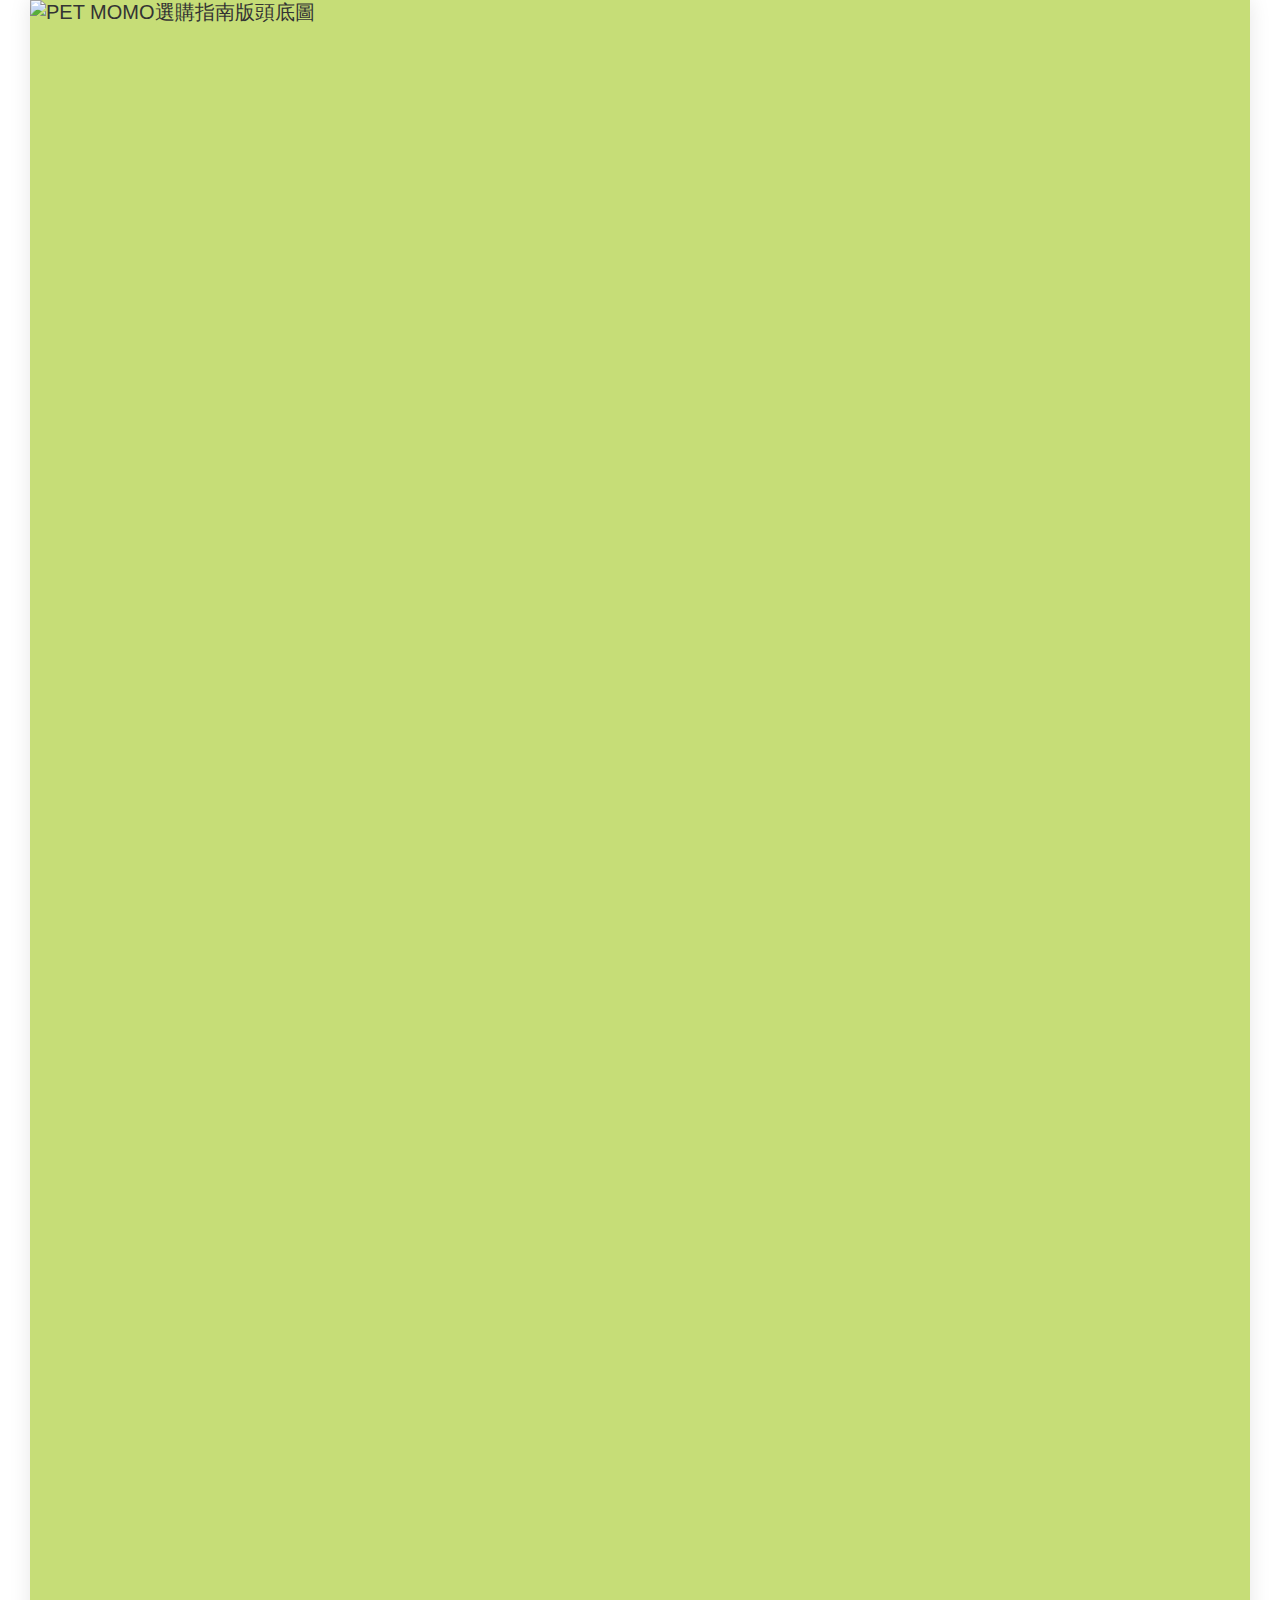
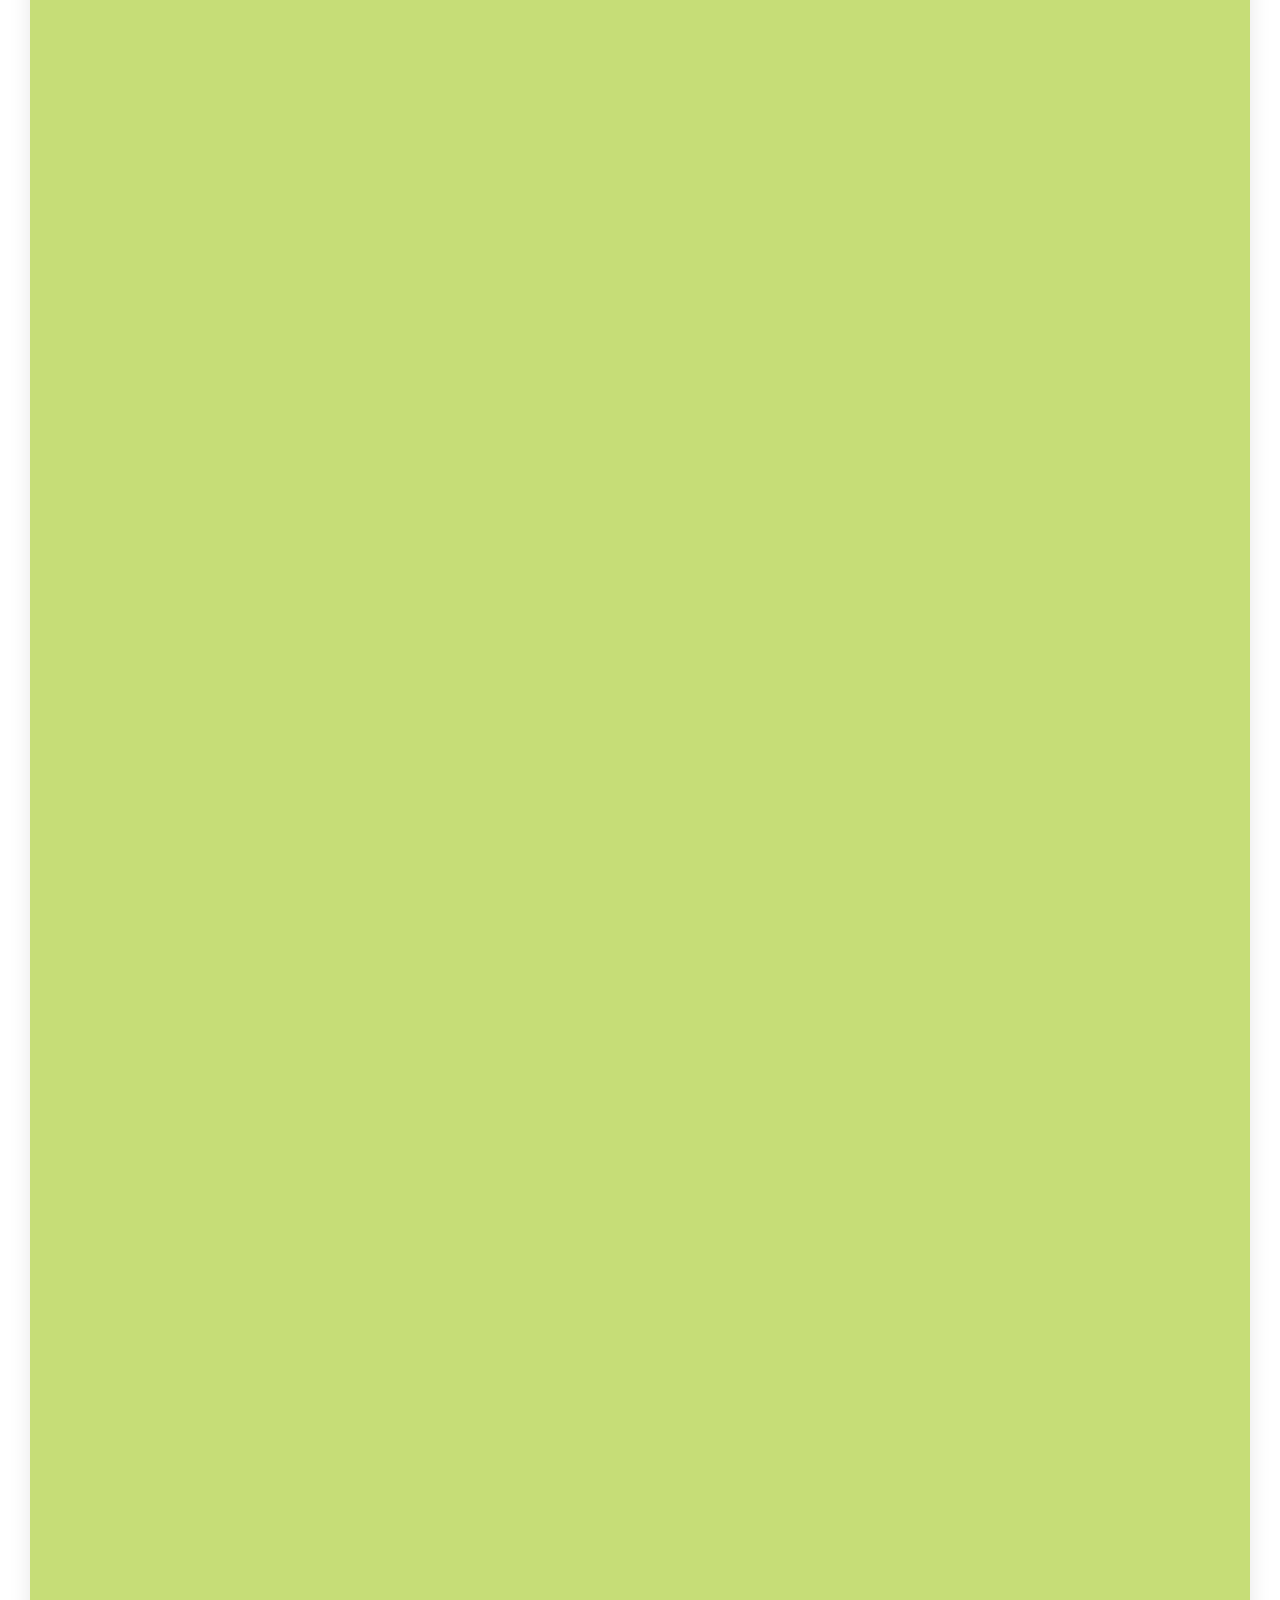
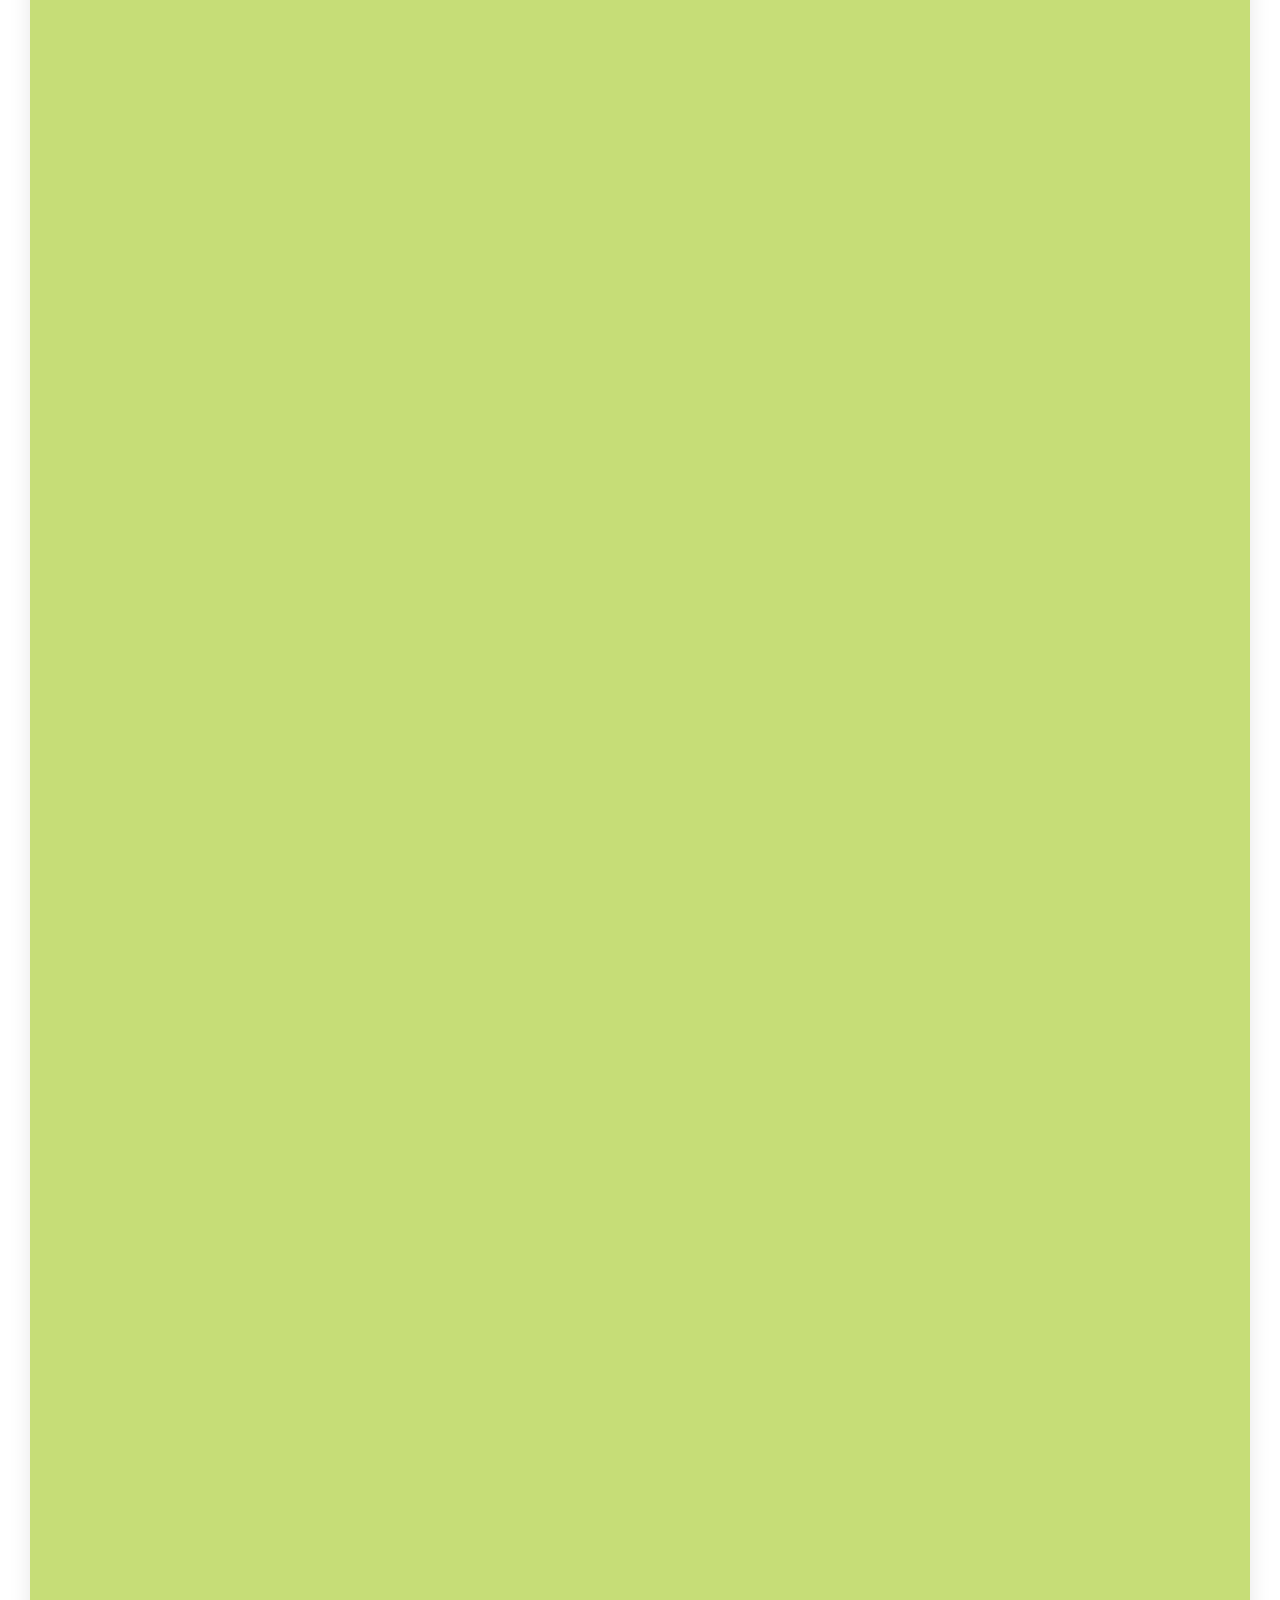
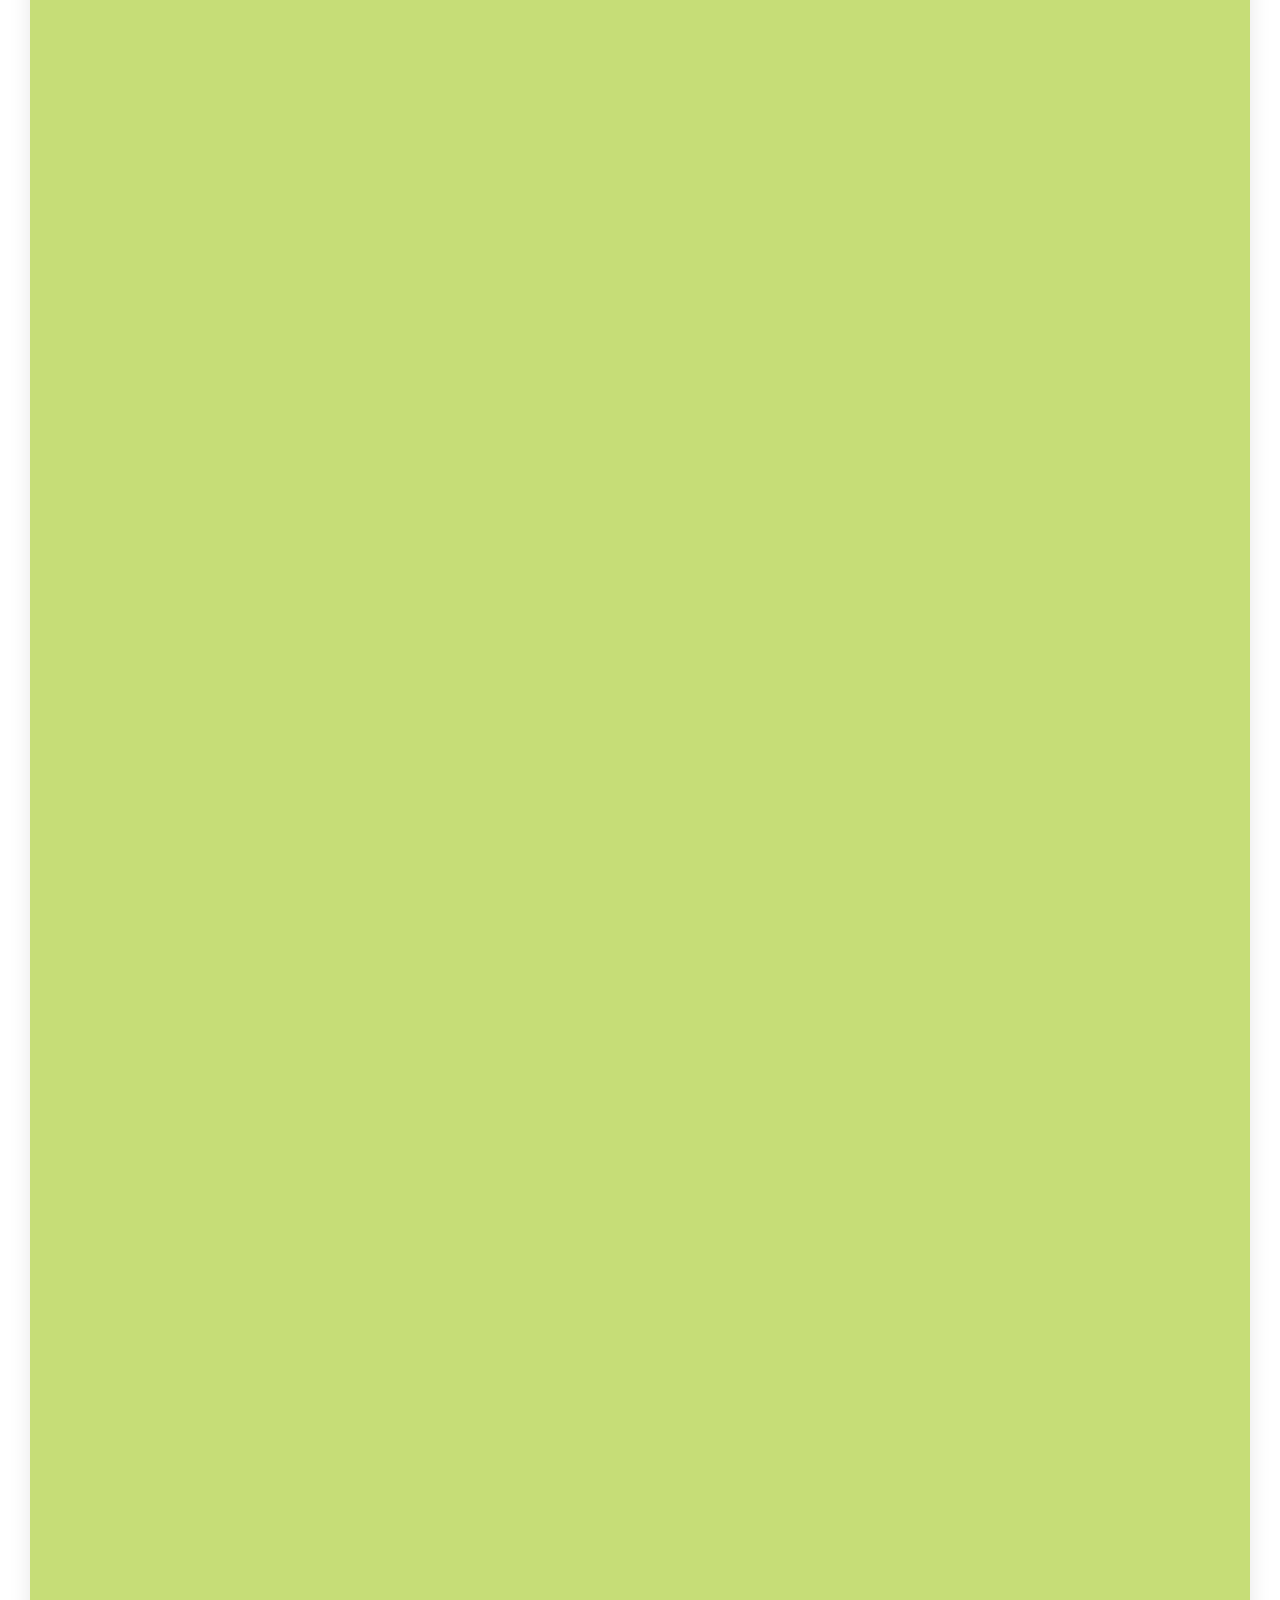
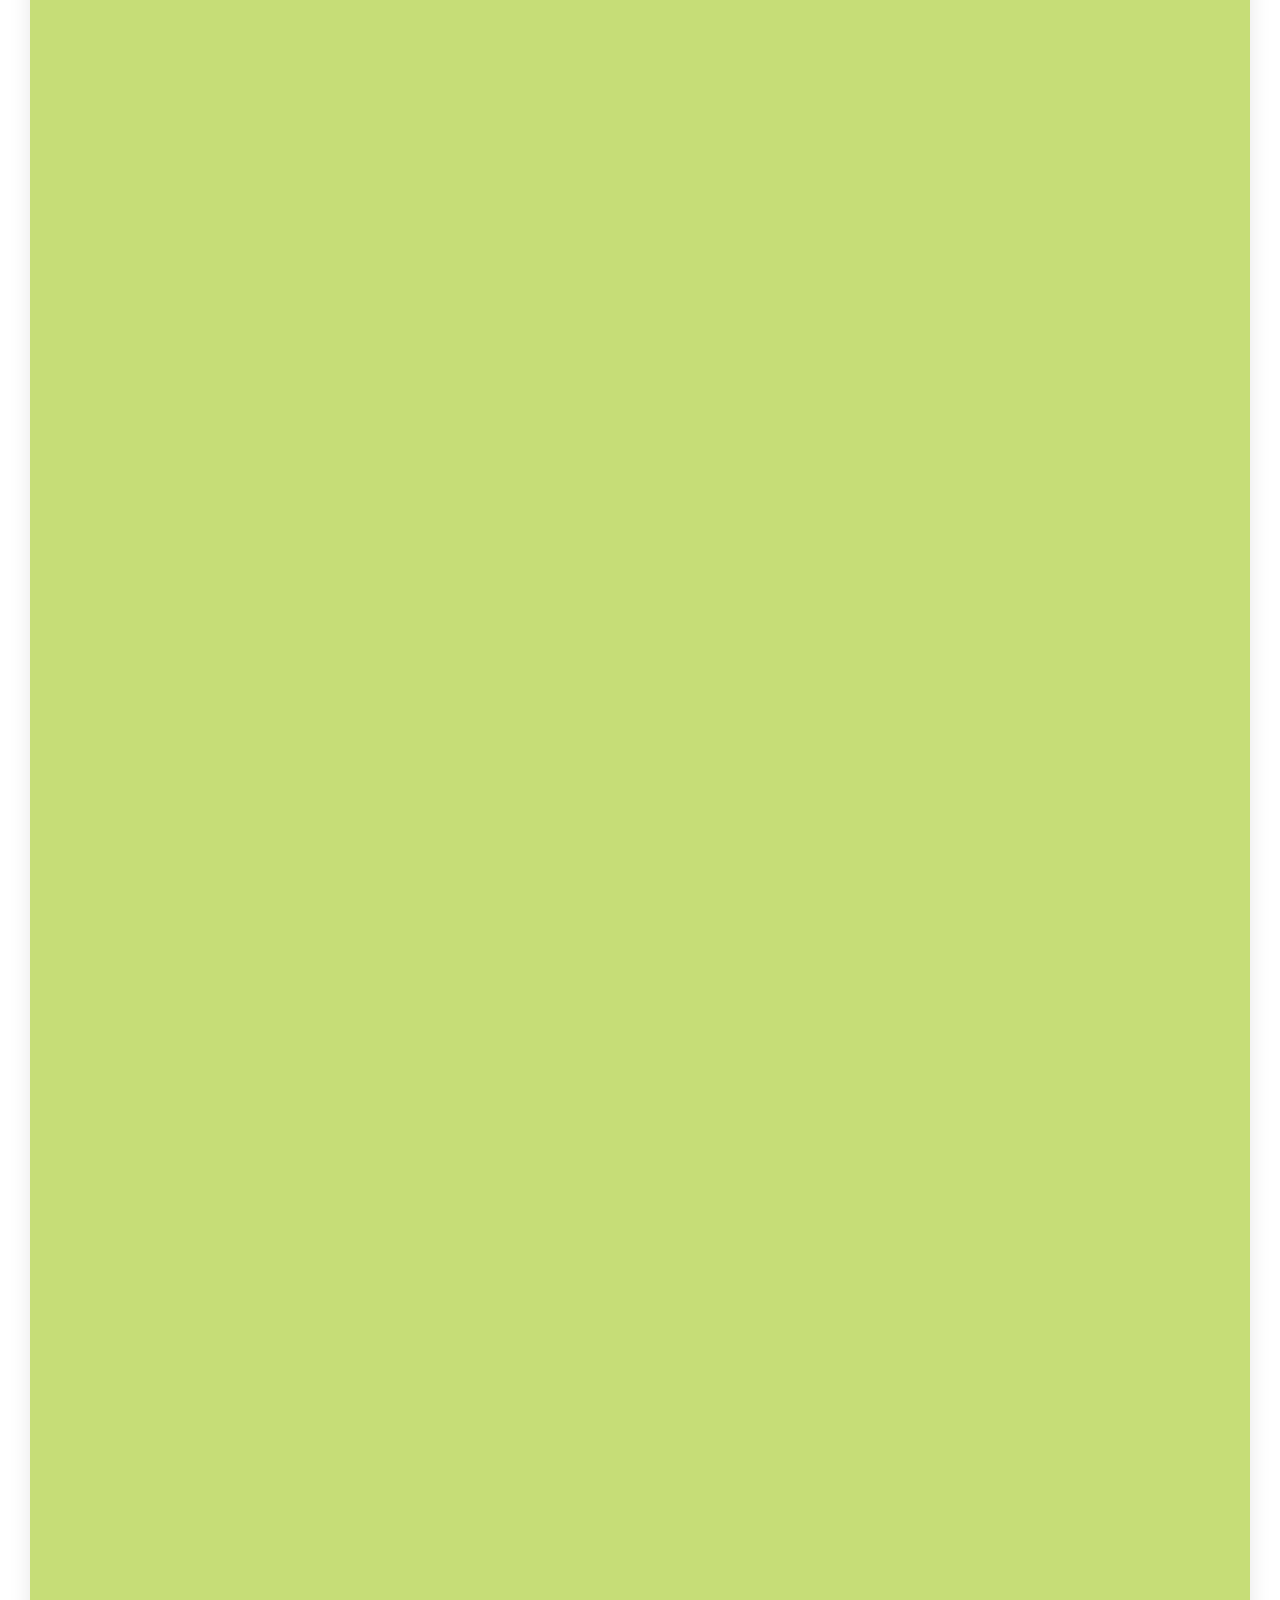
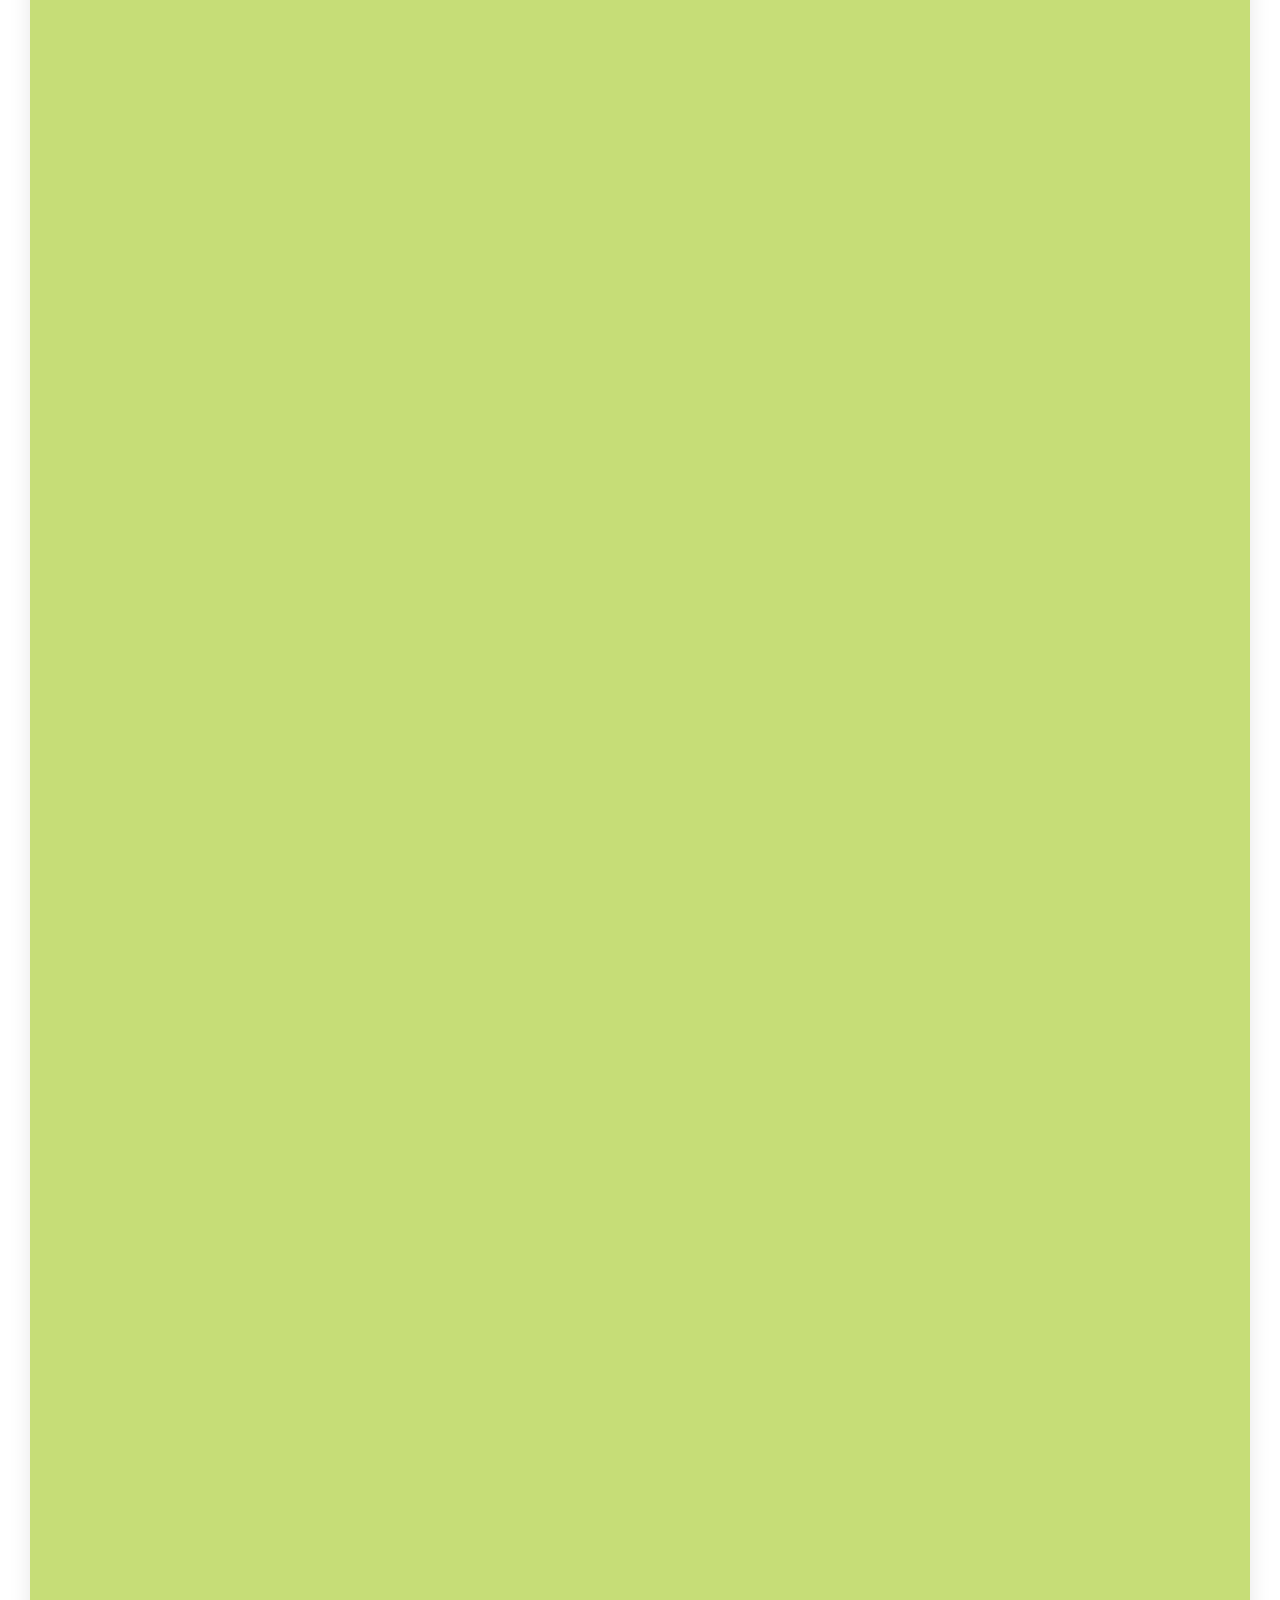
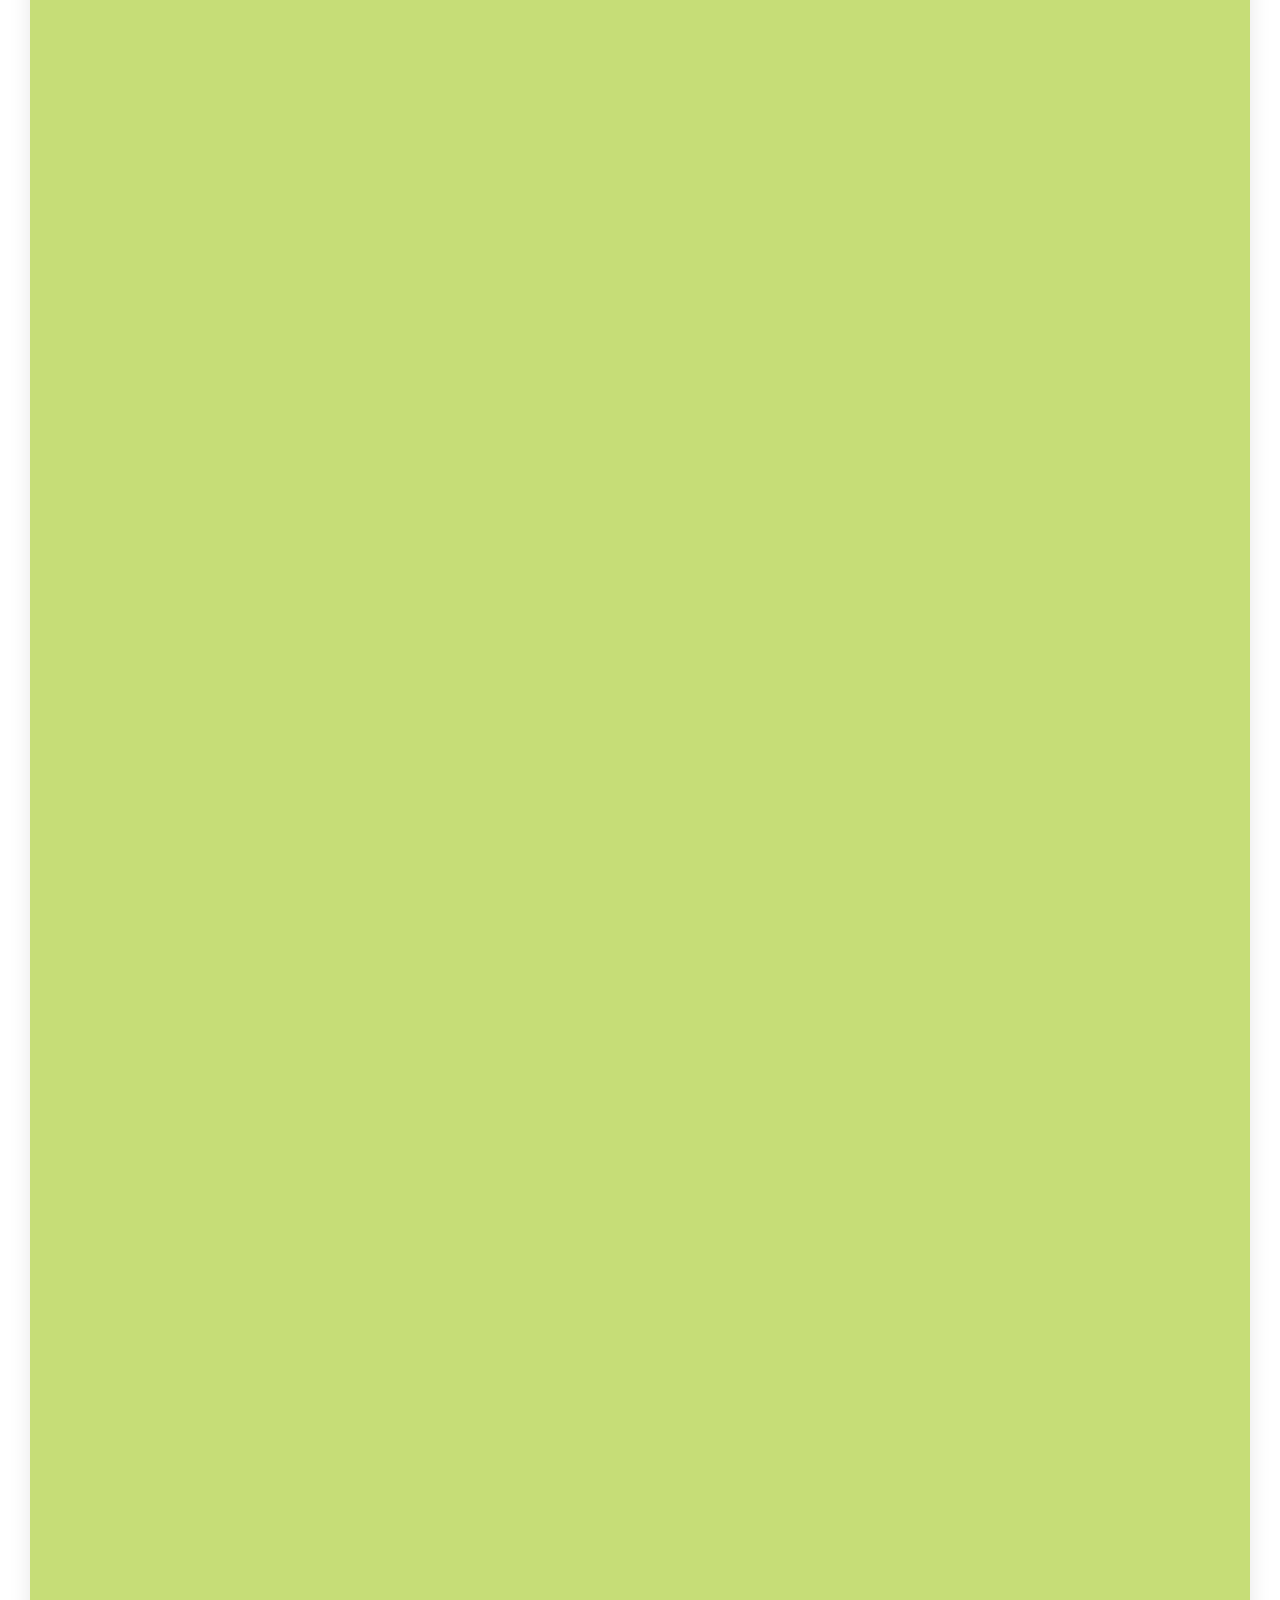
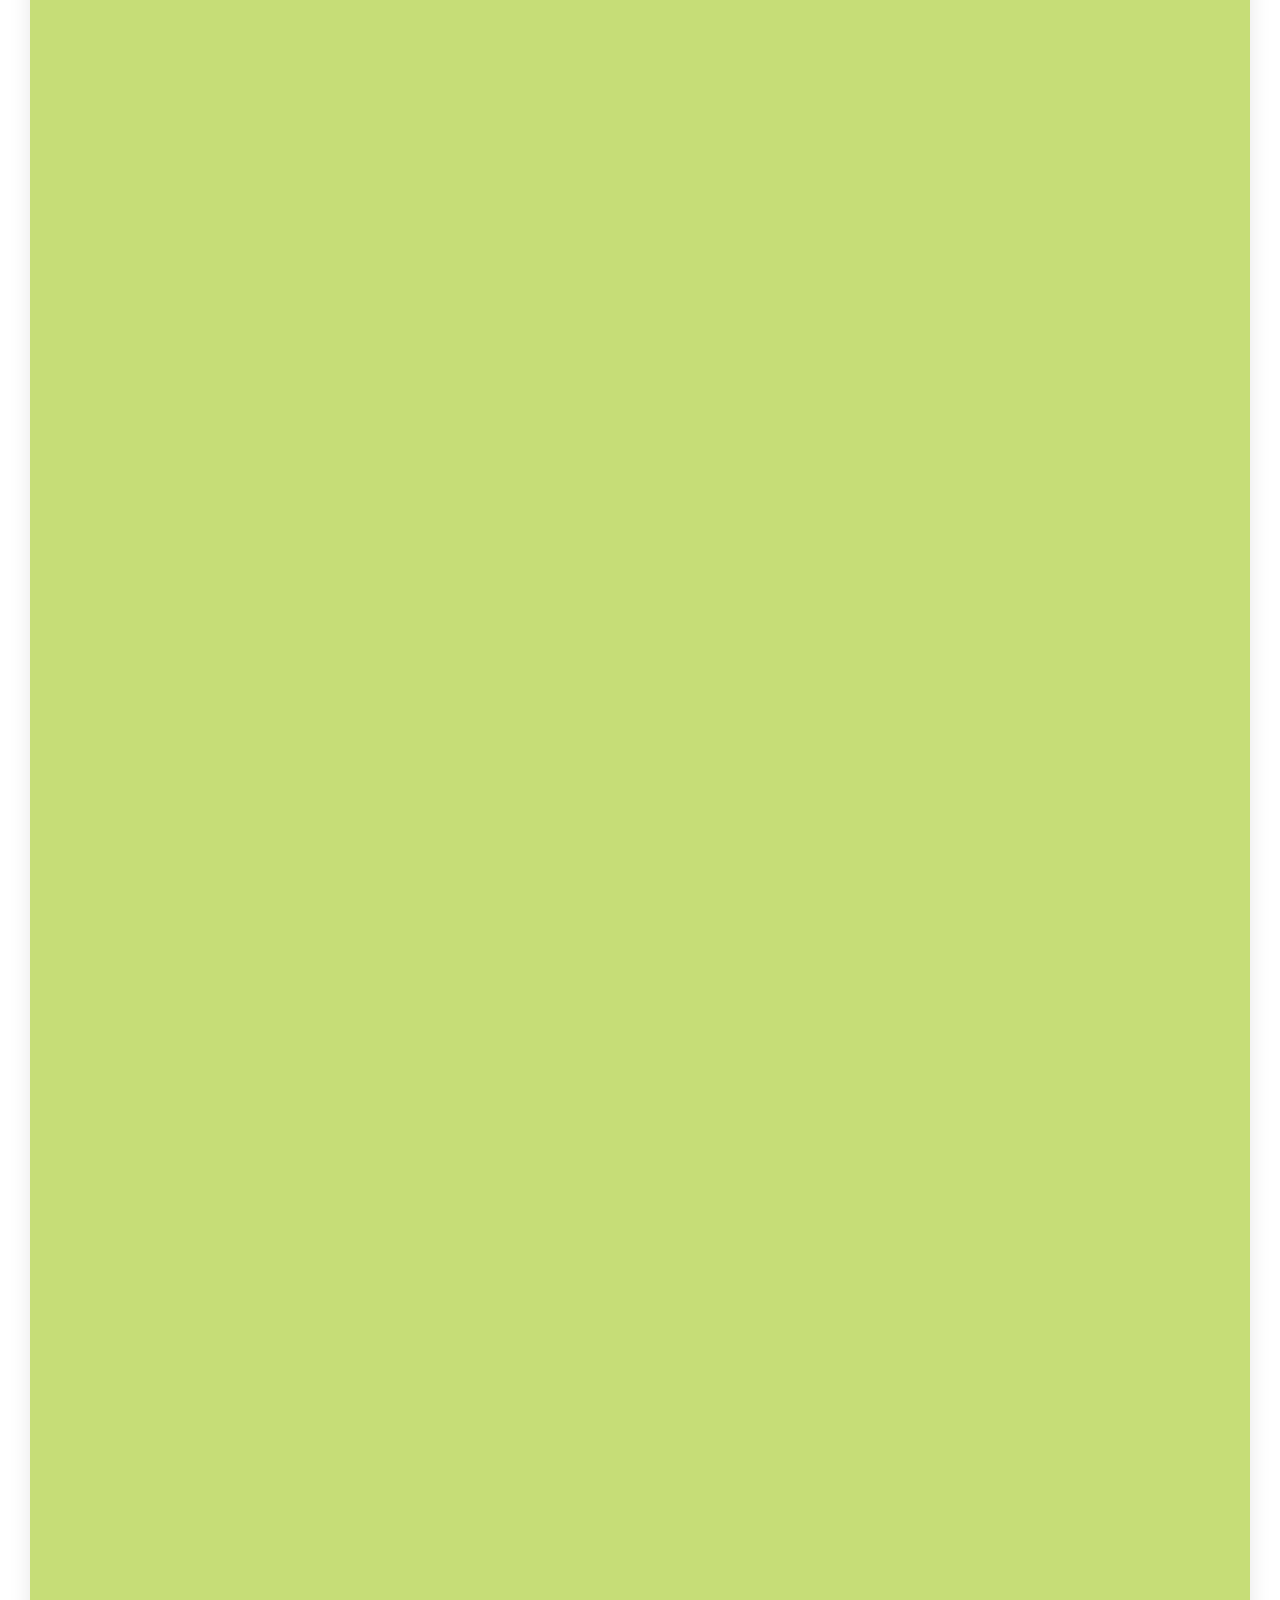
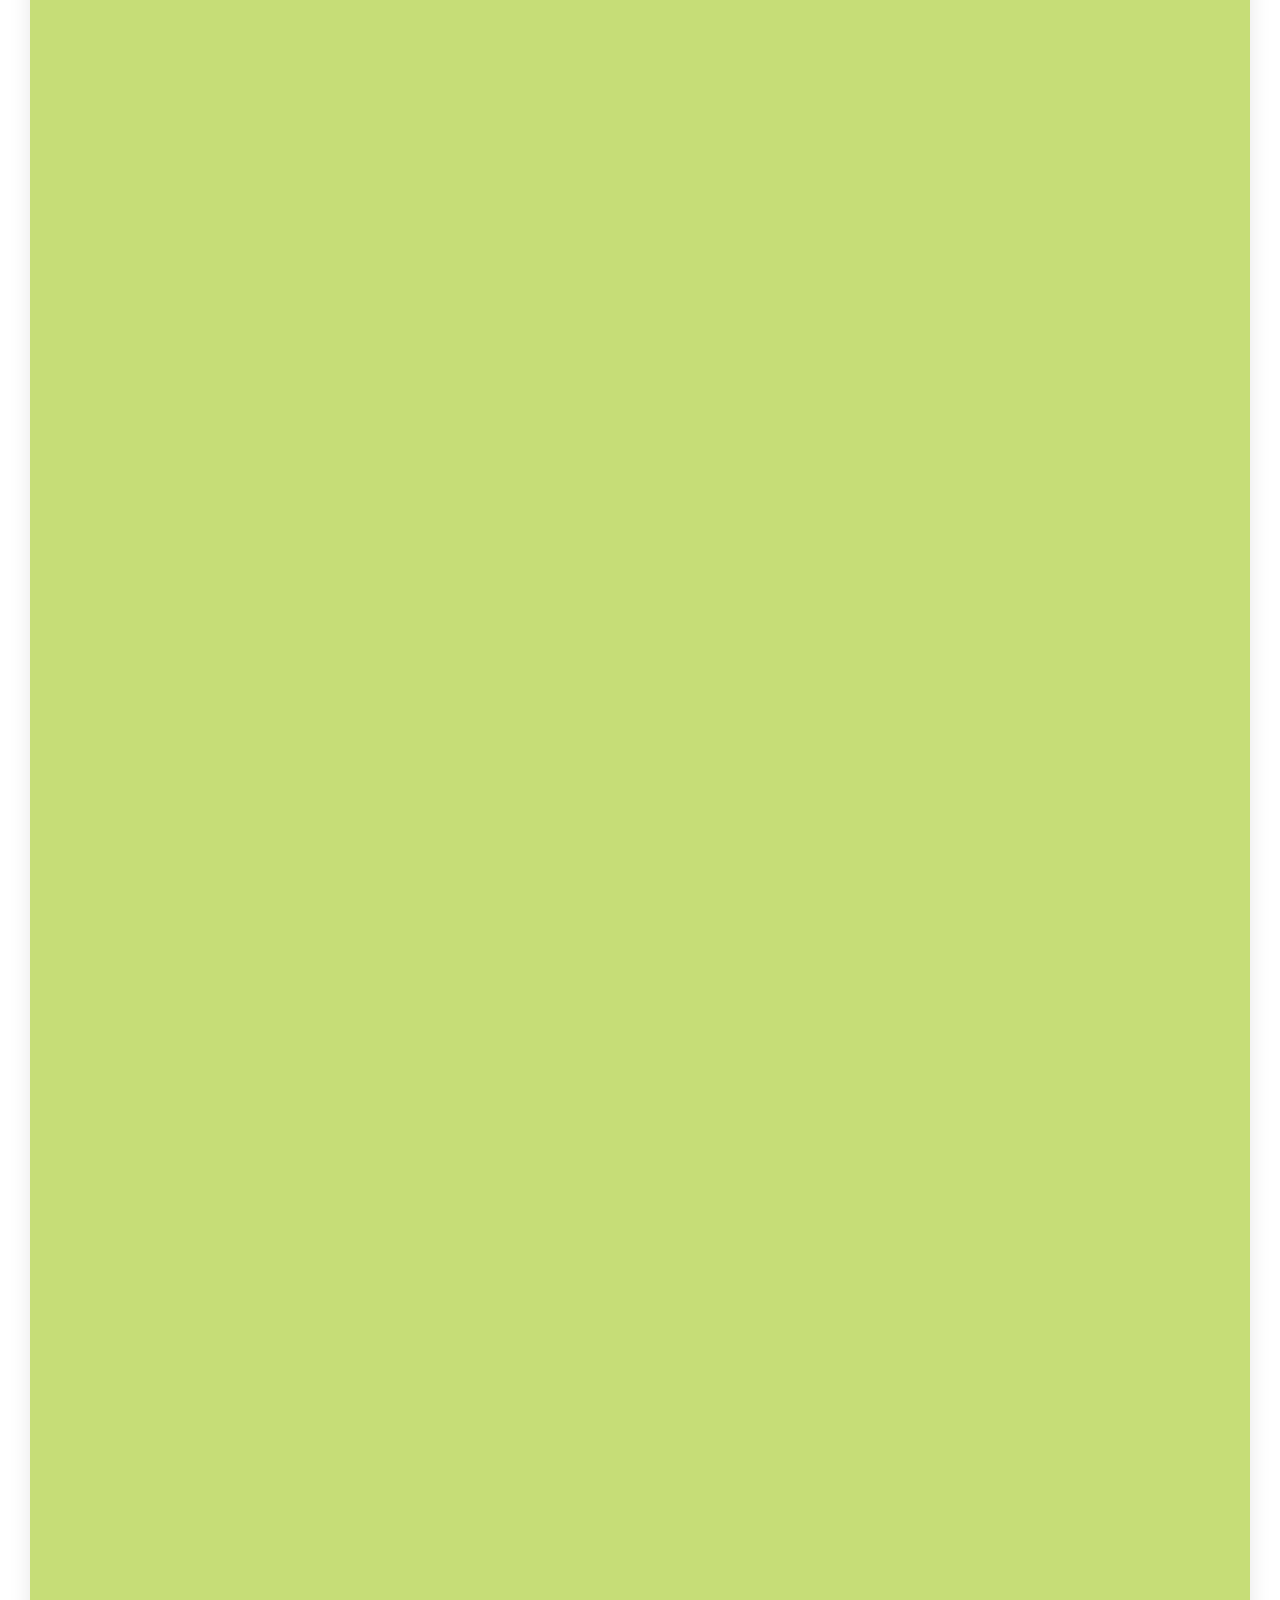
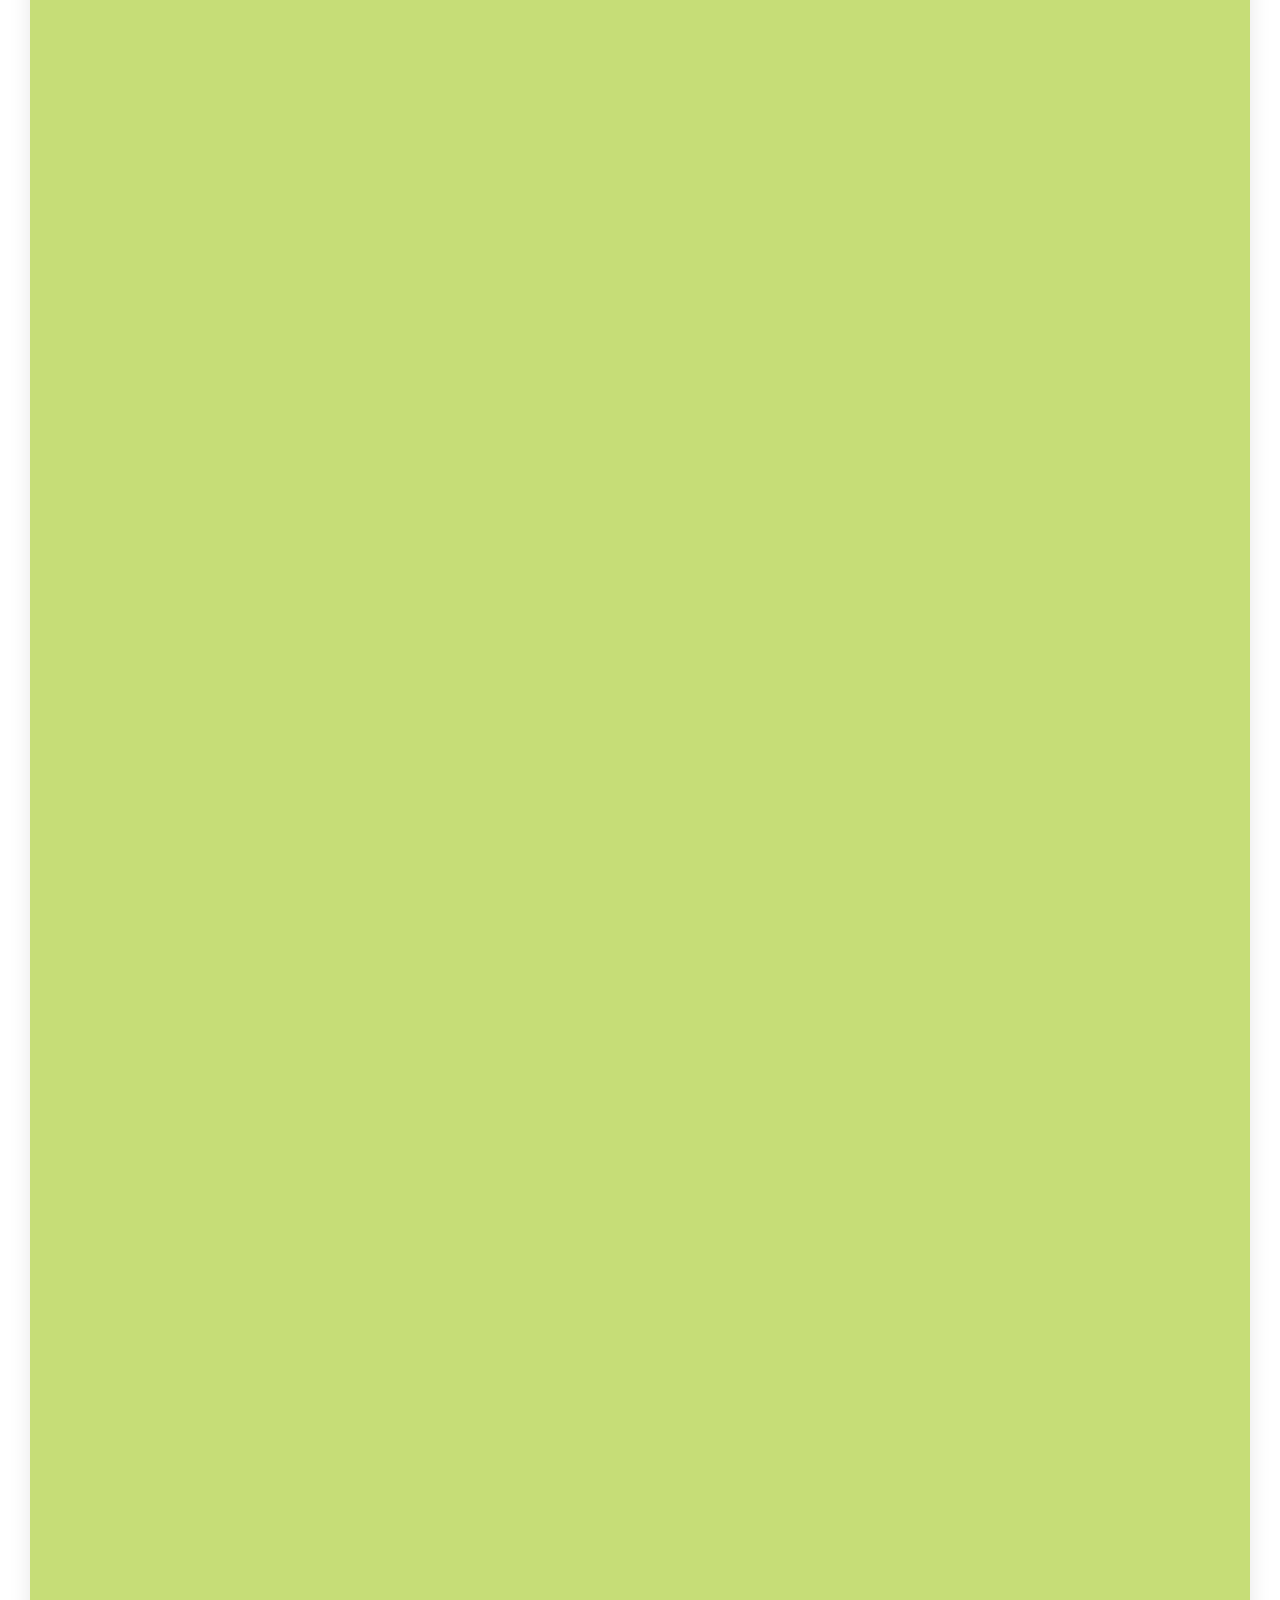
==== index.html @ c6769a73 "Rename main.html to index.html" ====
<!DOCTYPE html>
<html lang="en">

<head>
    <meta charset="UTF-8">
    <meta http-equiv="X-UA-Compatible" content="IE=edge">
    <meta name="viewport" content="width=device-width, initial-scale=1.0, maximum-scale=1.0, user-scalable=0">
    <meta name="apple-mobile-web-app-capable" content="yes">
    <meta name="apple-mobile-web-app-status-bar-style" content="black">
    <meta name="format-detection" content="telephone=no">
    <meta name="format-detection" content="address=no">
    <link rel="shortcut icon" href="images/favicon.ico" />
    <link rel="Bookmark" href="images/favicon.ico" />
    <link rel="icon" href="images/favicon.ico" type="image/ico" />
    <link href="images/normalize.css" rel="stylesheet" type="text/css">
    <link href="images/style.css" rel="stylesheet" type="text/css">
    <title>PET MOMO選購指南</title>
</head>

<body>
    <div id="wrap">
        <!-- ... 版頭 ... -->
        <header>
            <img class="header_bg" src="images/header_bg.jpg" alt="PET MOMO選購指南版頭底圖">
            <div class="header_box clearfix">
                <div class="header_logo_box">
                    <img src="images/header_logo01.png" alt="清新消臭LOGO">
                    <img src="images/header_logo02.png" alt="銀湯匙LOGO">
                    <img src="images/header_logo03.png" alt="禮貌帶LOGO">
                </div>
                <img class="header_title" src="images/header_title.png" alt="呵護寵物健康幸福的每一天">
            </div>
        </header>
        <!-- ... 導覽列按鈕 ... -->
        <nav>
            <ul class="nav_box clearfix">
                <li>
                    <a href="#content01" data-target="content01" class="smoothScroll">
                        <img class="btn_nav" src="images/nav_btn01.png" alt="如何選購">
                    </a>
                </li>
                <li class="btn_qa">
                    <input class="smoothScroll" type="checkbox" id="qa_toggle">
                    <label for="qa_toggle">
                        <img class="btn_nav" src="images/nav_btn02.png" alt="Q&A">
                    </label>
                    </input>
                    <ul class="dropdown_menu clearfix">
                        <li><a href="#content05"><img src="images/dropdown_menu01.png" alt="貓用品"></a></li>
                        <li><a href="#qa02"><img src="images/dropdown_menu02.png" alt="貓食品"></a></li>
                        <li><a href="#qa03"><img src="images/dropdown_menu03.png" alt="狗用品"></a></li>
                    </ul>
                </li>
            </ul>
        </nav>
        <!-- ... 如何選購寵物產品 ... -->
        <section class="content01_box content" id="content01">
            <h2><img src="images/bigtitle01.png" alt="如何選購寵物產品"></h2>
            <div class="category_box">
                <ul class="category clearfix">
                    <li>
                        <a href="#content02" data-target="content02" class="smoothScroll">
                            <img class="content_pic" src="images/content01_pic01.png" alt="貓用品">
                            <div class="scroll_block"><img src="images/btn_scrollto.png" alt="看產品"></div>
                            <img class="icon_arrow" src="images/icon_arrow_down.png" alt="箭頭icon">
                        </a>
                    </li>
                    <li>
                        <a href="#content03" data-target="content03" class="smoothScroll">
                            <img class="content_pic" src="images/content01_pic02.png" alt="貓食品">
                            <div class="scroll_block"><img src="images/btn_scrollto.png" alt="看產品"></div>
                            <img class="icon_arrow" src="images/icon_arrow_down.png" alt="箭頭icon">
                        </a>
                    </li>
                    <li>
                        <a href="#content04" data-target="content04" class="smoothScroll">
                            <img class="content_pic" src="images/content01_pic03.png" alt="狗用品">
                            <div class="scroll_block"><img src="images/btn_scrollto.png" alt="看產品"></div>
                            <img class="icon_arrow" src="images/icon_arrow_down.png" alt="箭頭icon">
                        </a>
                    </li>
                </ul>
            </div>
        </section>
        <!-- ... 貓用品 ... -->
        <section class="content02_box content" id="content02">
            <h2><img src="images/bigtitle02.png" alt="貓用品"></h2>
            <!-- ... type01_雙層貓砂盆 ... -->
            <div class="type01_box">
                <h3 class="type_title_box"><span class="type_title"><img src="images/c2_typetitle01.png" alt="雙層貓砂盆"></span></h3>
                <!-- ... 01 ... -->
                <div class="logolabel_box">
                    <img class="logo" src="images/content_logo01.png" alt="清新消臭LOGO">
                    <div class="label_box">
                        <img src="images/c2t1_label01.png" alt="半罩貓砂盆">
                    </div>
                </div>
                <div class="product_box">
                    <img class="product_pic" src="images/c2t1_pic01.jpg" alt="半罩貓砂盆">
                    <div class="text_box">
                        <h3 class="jpsale_title"><img src="images/jpsale_title01.jpg" alt="日本銷售NO.1"></h3>
                        <h3 class="title"><img src="images/c2t1_title01.png" alt="雙重消臭 粉塵少"></h3>
                        <div class="fill_title">半罩方便進出</div>
                        <ul class="intro clearfix">
                            <li>
                                <div class="icon_intro"></div>日式典雅居家設計
                            </li>
                            <li>
                                <div class="icon_intro"></div>好拆卸好清理
                            </li>
                            <li>
                                <div class="icon_intro"></div>防貓砂⾶散設計
                            </li>
                        </ul>
                        <h4 class="spec">* 規格26cm x 40cm x 53cm</h4>
                        <h5 class="spec detail">內含1包2L沸⽯砂/1包4片貓尿墊/1把專⽤貓鏟</h5>
                        <a class="btn_buy" href="https://www.momoshop.com.tw/goods/GoodsDetail.jsp?i_code=7947833&Area=search&mdiv=403&oid=1_2&cid=index&kw=%E6%B8%85%E6%96%B0%E6%B6%88%E8%87%AD" target="_blank"><span>我要選購</span></a>
                    </div>
                </div>
                <!-- ... 02 ... -->
                <div class="logolabel_box">
                    <img class="logo" src="images/content_logo01.png" alt="清新消臭LOGO">
                    <div class="label_box">
                        <img src="images/c2t1_label02.png" alt="全罩貓砂盆">
                    </div>
                </div>
                <div class="product_box inner_box">
                    <img class="product_pic" src="images/c2t1_pic02.jpg" alt="全罩貓砂盆">
                    <div class="text_box">
                        <h3 class="jpsale_title"><img src="images/jpsale_title01.jpg" alt="日本銷售NO.1"></h3>
                        <h3 class="title"><img src="images/c2t1_title01.png" alt="雙重消臭 粉塵少"></h3>
                        <div class="fill_title">全罩防止異味擴散</div>
                        <ul class="intro clearfix">
                            <li>
                                <div class="icon_intro"></div>日式典雅居家設計
                            </li>
                            <li>
                                <div class="icon_intro"></div>好拆卸好清理
                            </li>
                            <li>
                                <div class="icon_intro"></div>防貓砂⾶散設計
                            </li>
                        </ul>
                        <h4 class="spec">* 規格43cm x 40cm x 53cm</h4>
                        <h5 class="spec detail">內含1包2L沸⽯砂/1包4片貓尿墊/1把專⽤貓鏟</h5>
                        <a class="btn_buy" href="https://www.momoshop.com.tw/goods/GoodsDetail.jsp?i_code=7947832&Area=search&mdiv=403&oid=1_9&cid=index&kw=%E6%B8%85%E6%96%B0%E6%B6%88%E8%87%AD" target="_blank"><span>我要選購</span></a>
                    </div>
                </div>
                <!-- ... 03 ... -->
                <div class="logolabel_box">
                    <img class="logo" src="images/content_logo01.png" alt="清新消臭LOGO">
                    <div class="label_box">
                        <img src="images/c2t1_label03.png" alt="寬敞舒適貓砂盆">
                    </div>
                </div>
                <div class="product_box">
                    <img class="product_pic" src="images/c2t1_pic03.jpg" alt="寬敞舒適貓砂盆">
                    <div class="text_box">
                        <h3 class="jpsale_title"><img src="images/jpsale_title01.jpg" alt="日本銷售NO.1"></h3>
                        <h3 class="title"><img src="images/c2t1_title01.png" alt="雙重消臭 粉塵少"></h3>
                        <div class="fill_title">空間寬敞 貓咪好舒適</div>
                        <ul class="intro clearfix">
                            <li>
                                <div class="icon_intro"></div>日式典雅居家設計
                            </li>
                            <li>
                                <div class="icon_intro"></div>好拆卸好清理
                            </li>
                            <li>
                                <div class="icon_intro"></div>防貓砂⾶散設計
                            </li>
                        </ul>
                        <h4 class="spec">* 規格35cm x 70cm x 47cm</h4>
                        <h5 class="spec detail">內含2包2L沸⽯砂/1包4片貓尿墊/1把專⽤貓鏟</h5>
                        <a class="btn_buy" href="#" target="_blank"><span>我要選購</span></a>
                    </div>
                </div>
                <!-- ... 04 ... -->
                <div class="logolabel_box">
                    <img class="logo" src="images/content_logo01.png" alt="清新消臭LOGO">
                    <div class="label_box">
                        <img src="images/c2t1_label04.png" alt="幼貓貓砂盆">
                    </div>
                </div>
                <div class="product_box">
                    <img class="product_pic" src="images/c2t1_pic04.jpg" alt="幼貓貓砂盆">
                    <div class="text_box">
                        <h3 class="jpsale_title"><img src="images/jpsale_title01.jpg" alt="日本銷售NO.1"></h3>
                        <h3 class="title"><img src="images/c2t1_title01.png" alt="雙重消臭 粉塵少"></h3>
                        <div class="fill_title">便利幼貓進出高度</div>
                        <ul class="intro clearfix">
                            <li>
                                <div class="icon_intro"></div>日式典雅居家設計
                            </li>
                            <li>
                                <div class="icon_intro"></div>好拆卸好清理
                            </li>
                            <li>
                                <div class="icon_intro"></div>防貓砂⾶散設計
                            </li>
                        </ul>
                        <h4 class="spec">* 規格16cm x 43cm x 33cm</h4>
                        <h5 class="spec detail">內含1包1.5L沸⽯砂/1包4片貓尿墊/1把專⽤貓鏟</h5>
                        <a class="btn_buy" href="https://www.momoshop.com.tw/goods/GoodsDetail.jsp?i_code=7947834&Area=search&mdiv=403&oid=1_13&cid=index&kw=%E6%B8%85%E6%96%B0%E6%B6%88%E8%87%AD" target="_blank"><span>我要選購</span></a>
                    </div>
                </div>
                <div class="bottom_text"><span>日本銷售No.1：Instage SRO 調查 寵物用品市場(寵物種類：貓、貓砂+消臭尿墊+雙層貓砂盆)2014年11月-2021年10月累計銷售金額品牌排名</span></div>
            </div>
            <!-- ... type02_雙層貓砂盆適用-消臭抗菌貓砂 ... -->
            <div class="type02_box">
                <h3 class="type_title_box"><span class="type_title"><img src="images/c2_typetitle02.png" alt="雙層貓砂盆適用-消臭抗菌貓砂"></span></h3>
                <!-- ... 01 ... -->
                <div class="logolabel_box">
                    <img class="logo" src="images/content_logo01.png" alt="清新消臭LOGO">
                    <div class="label_box">
                        <img src="images/c2t2_label01.png" alt="沸石砂">
                    </div>
                </div>
                <div class="product_box">
                    <img class="product_pic" src="images/c2t2_pic01.jpg" alt="沸石砂">
                    <div class="text_box">
                        <h3 class="jpsale_title"><img src="images/jpsale_title01.jpg" alt="日本銷售NO.1"></h3>
                        <h3 class="title"><img src="images/c2t2_title01.png" alt="不崩不凝 粉塵少"></h3>
                        <div class="fill_title">天然沸⽯ 強⼒消臭</div>
                        <ul class="intro clearfix">
                            <li>
                                <div class="icon_intro"></div>⼤顆粒 不卡腳掌
                            </li>
                            <li>
                                <div class="icon_intro"></div>快乾不弄濕腳
                            </li>
                            <li>
                                <div class="icon_intro"></div>1個⽉清理1次 垃圾量少
                            </li>
                        </ul>
                        <h4 class="spec">* 2L/4L/3.8L<span>與各種香味可供選擇</span></h4>
                        <a class="btn_buy" href="https://www.momoshop.com.tw/goods/GoodsDetail.jsp?i_code=7955521&Area=search&mdiv=403&oid=1_9&cid=index&kw=unicharm%20pet" target="_blank"><span>我要選購</span></a>
                    </div>
                </div>
                <!-- ... 02 ... -->
                <div class="logolabel_box">
                    <img class="logo" src="images/content_logo01.png" alt="清新消臭LOGO">
                    <div class="label_box">
                        <img src="images/c2t2_label02.png" alt="綠茶紙砂">
                    </div>
                </div>
                <div class="product_box">
                    <img class="product_pic" src="images/c2t2_pic02.jpg" alt="綠茶紙砂">
                    <div class="text_box">
                        <h3 class="jpsale_title"><img src="images/jpsale_title01.jpg" alt="日本銷售NO.1"></h3>
                        <h3 class="title"><img src="images/c2t2_title01.png" alt="不崩不凝 粉塵少"></h3>
                        <div class="fill_title">天然綠茶紙砂 輕便好搬運</div>
                        <ul class="intro clearfix">
                            <li>
                                <div class="icon_intro"></div>⼤顆粒 不卡腳掌
                            </li>
                            <li>
                                <div class="icon_intro"></div>快乾不弄濕腳
                            </li>
                            <li>
                                <div class="icon_intro"></div>1個⽉清理1次 垃圾量少
                            </li>
                        </ul>
                        <h4 class="spec">* 2L/4L<span>可供選擇</span></h4>
                        <a class="btn_buy" href="https://www.momoshop.com.tw/goods/GoodsDetail.jsp?i_code=7955521&Area=search&mdiv=403&oid=1_9&cid=index&kw=unicharm%20pet" target="_blank"><span>我要選購</span></a>
                    </div>
                </div>
                <!-- ... 03 ... -->
                <div class="logolabel_box">
                    <img class="logo" src="images/content_logo01.png" alt="清新消臭LOGO">
                    <div class="label_box">
                        <img src="images/c2t2_label03.png" alt="綠茶紙砂">
                    </div>
                </div>
                <div class="product_box">
                    <img class="product_pic" src="images/c2t2_pic03.jpg" alt="針葉砂">
                    <div class="text_box">
                        <h3 class="jpsale_title"><img src="images/jpsale_title01.jpg" alt="日本銷售NO.1"></h3>
                        <h3 class="title"><img src="images/c2t2_title02.png" alt="自然香氣 粉塵少"></h3>
                        <div class="fill_title">天然原⽊ 安⼼素材</div>
                        <ul class="intro clearfix">
                            <li>
                                <div class="icon_intro"></div>⼤顆粒 不卡腳掌
                            </li>
                            <li>
                                <div class="icon_intro"></div>快乾不弄濕腳
                            </li>
                            <li>
                                <div class="icon_intro"></div>1個⽉清理1次 垃圾量少
                            </li>
                        </ul>
                        <h4 class="spec">* 4L<span>可供選擇</span></h4>
                        <a class="btn_buy" href="https://www.momoshop.com.tw/goods/GoodsDetail.jsp?i_code=7955521&Area=search&mdiv=403&oid=1_9&cid=index&kw=unicharm%20pet" target="_blank"><span>我要選購</span></a>
                    </div>
                </div>
                <div class="bottom_text"><span>1個月清理1次：貓砂2L1個月不用換是參考日本UC 實驗室，以一頭8公斤的貓的平均尿量 2.若貓砂有髒汙或味道，請立即進行更換</span></div>
            </div>
            <!-- ... type03_雙層貓砂盆適用-消臭抗菌貓尿墊 ... -->
            <div class="type03_box">
                <h3 class="type_title_box"><span class="type_title"><img src="images/c2_typetitle03.png" alt="雙層貓砂盆適用-消臭抗菌貓尿墊"></span></h3>
                <!-- ... 01 ... -->
                <div class="logolabel_box">
                    <img class="logo" src="images/content_logo01.png" alt="清新消臭LOGO">
                    <div class="label_box">
                        <img src="images/c2t3_label01.png" alt="貓尿墊">
                    </div>
                </div>
                <div class="product_box">
                    <img class="product_pic" src="images/c2t3_pic01.jpg" alt="貓尿墊">
                    <div class="text_box">
                        <h3 class="jpsale_title"><img src="images/jpsale_title01.jpg" alt="日本銷售NO.1"></h3>
                        <h3 class="title"><img src="images/c2t3_title01.png" alt="添加Ag+銀離子 消臭膠囊"></h3>
                        <ul class="intro clearfix">
                            <li>
                                <div class="icon_intro"></div>表層可觀察貓尿顏色守護健康
                            </li>
                            <li class="intro_pic"><img src="images/c2t3_intro_pic.png" alt="貓尿顏色"></li>
                            <li>
                                <div class="icon_intro"></div>7天清理1次 垃圾量少
                            </li>
                        </ul>
                        <h4 class="spec">* 10片/20片<span>與各種香味可供選擇</span></h4>
                        <a class="btn_buy" href="https://www.momoshop.com.tw/goods/GoodsDetail.jsp?i_code=7955519&Area=search&mdiv=403&oid=1_13&cid=index&kw=unicharm%20pet" target="_blank"><span>我要選購</span></a>
                    </div>
                </div>
                <!-- ... 02 ... -->
                <div class="logolabel_box">
                    <img class="logo" src="images/content_logo01.png" alt="清新消臭LOGO">
                    <div class="label_box">
                        <img src="images/c2t3_label02.png" alt="貓尿墊-多貓用">
                    </div>
                </div>
                <div class="product_box">
                    <img class="product_pic" src="images/c2t3_pic02.jpg" alt="綠茶紙砂">
                    <div class="text_box">
                        <h3 class="jpsale_title"><img src="images/jpsale_title01.jpg" alt="日本銷售NO.1"></h3>
                        <h3 class="title"><img src="images/c2t3_title01.png" alt="添加Ag+銀離子 消臭膠囊"></h3>
                        <div class="fill_title">吸收量加倍</div>
                        <ul class="intro clearfix">
                            <li>
                                <div class="icon_intro"></div>表層可觀察貓尿顏色守護健康
                            </li>
                            <li class="intro_pic"><img src="images/c2t3_intro_pic.png" alt="貓尿顏色"></li>
                            <li>
                                <div class="icon_intro"></div>14天清理1次 垃圾量少
                            </li>
                        </ul>
                        <h4 class="spec">* 8片/16片<span>可供選擇</span></h4>
                        <a class="btn_buy" href="https://www.momoshop.com.tw/goods/GoodsDetail.jsp?i_code=7955519&Area=search&mdiv=403&oid=1_13&cid=index&kw=unicharm%20pet" target="_blank"><span>我要選購</span></a>
                    </div>
                </div>
                <div class="bottom_text"><span>1. 7天清理1次：貓尿墊 7天不用換是參考日本UC 實驗室，以一頭8公斤的貓的平均尿量計算 2. 觀察貓尿顏色：尿液顏色的變化是辦識疾病的症狀之一，並非適用所有貓咪 3. 99.9% 抗菌：日本第三方機構針對尿墊的抗菌性做測試，並非能抑制所有的細菌 4. 若貓尿墊有髒汙或味道，請立即進行更換</span></div>
            </div>
            <!-- ... type04_雙層貓砂盆適用-消臭抗菌貓尿墊 ... -->
            <div class="type04_box">
                <h3 class="type_title_box"><span class="type_title"><img src="images/c2_typetitle04.png" alt="單層貓砂盆適用-貓砂"></span></h3>
                <!-- ... 01 ... -->
                <div class="logolabel_box">
                    <img class="logo" src="images/content_logo02.png" alt="消臭大師LOGO">
                    <div class="label_box">
                        <img src="images/c2t4_label01.png" alt="礦砂">
                    </div>
                </div>
                <div class="product_box">
                    <img class="product_pic" src="images/c2t4_pic01.jpg" alt="礦砂">
                    <div class="text_box">
                        <h3 class="jpsale_title"><img src="images/jpsale_title02.jpg" alt="日本原裝"></h3>
                        <h3 class="title"><img src="images/c2t4_title01.png" alt="瞬間消臭"></h3>
                        <div class="fill_title">快速結團 不崩解</div>
                        <ul class="intro clearfix">
                            <li>
                                <div class="icon_intro"></div>粉塵少 打掃方便
                            </li>
                        </ul>
                        <h4 class="spec">* 綠茶/沐浴/森林<span>各種香味可供選擇</span></h4>
                        <a class="btn_buy" href="https://www.momoshop.com.tw/goods/GoodsDetail.jsp?i_code=7955525" target="_blank"><span>我要選購</span></a>
                    </div>
                </div>
                <!-- ... 02 ... -->
                <div class="logolabel_box">
                    <img class="logo" src="images/content_logo02.png" alt="消臭大師LOGO">
                    <div class="label_box">
                        <img src="images/c2t4_label02.png" alt="紙砂">
                    </div>
                </div>
                <div class="product_box">
                    <img class="product_pic" src="images/c2t4_pic02.jpg" alt="紙砂">
                    <div class="text_box">
                        <h3 class="jpsale_title"><img src="images/jpsale_title02.jpg" alt="日本原裝"></h3>
                        <h3 class="title"><img src="images/c2t4_title02.png" alt="瞬間消臭 快速結團"></h3>
                        <div class="fill_title">紙製材質 輕便搬運</div>
                        <ul class="intro clearfix">
                            <li>
                                <div class="icon_intro"></div>尿濕變藍色
                            </li>
                            <li>
                                <div class="icon_intro"></div>好辨識 好清理
                            </li>
                        </ul>
                        <h4 class="spec">* 無香/沐浴/森林<span>各種香味可供選擇</span></h4>
                        <a class="btn_buy" href="https://www.momoshop.com.tw/goods/GoodsDetail.jsp?i_code=7955525" target="_blank"><span>我要選購</span></a>
                    </div>
                </div>
                <!-- ... type05_貓砂盆適用-消臭粒 ... -->
                <div class="type05_box">
                    <h3 class="type_title_box"><span class="type_title"><img src="images/c2_typetitle05.png" alt="雙層貓砂盆適用-消臭抗菌貓砂"></span></h3>
                    <!-- ... 01 ... -->
                    <div class="logolabel_box">
                        <img class="logo" src="images/content_logo01.png" alt="清新消臭LOGO">
                        <div class="label_box">
                            <img src="images/c2t5_label01.png" alt="消臭粒">
                        </div>
                    </div>
                    <div class="product_box">
                        <img class="product_pic" src="images/c2t5_pic01.jpg" alt="消臭粒">
                        <div class="text_box">
                            <h3 class="jpsale_title"><img src="images/jpsale_title02.jpg" alt="日本原裝"></h3>
                            <h3 class="title"><img src="images/c2t5_title01.png" alt="強力消臭"></h3>
                            <ul class="intro clearfix">
                                <li>
                                    <div class="icon_intro"></div>來自日本的清新香氣
                                </li>
                                <li>
                                    <div class="icon_intro"></div>適用於各種貓砂
                                </li>
                                <li>
                                    <div class="icon_intro"></div>貓咪習慣的香味
                                </li>
                                <li>
                                    <div class="icon_intro"></div>半個瓶蓋的份量香味<br>可以維持3~5天
                                </li>
                                <li>
                                    <div class="icon_intro"></div>跟貓砂一起剷除即可
                                </li>
                            </ul>
                            <h4 class="spec">* 純淨花香/天然花園/天然沐浴<span>可供選擇</span></h4>
                            <a class="btn_buy" href="https://www.momoshop.com.tw/goods/GoodsDetail.jsp?i_code=7955527&Area=search&mdiv=403&oid=1_17&cid=index&kw=unicharm%20pet" target="_blank"><span>我要選購</span></a>
                        </div>
                    </div>
                </div>
            </div>
        </section>
        <!-- ... 貓食品 ... -->
        <section class="content03_box content" id="content03">
            <h2><img src="images/bigtitle03.png" alt="貓食品"></h2>
            <!-- ... 01 ... -->
            <div class="logolabel_box">
                <img class="logo" src="images/content_logo03.png" alt="銀湯匙LOGO">
                <div class="label_box">
                    <img src="images/c3_label01.png" alt="貓餐包">
                </div>
            </div>
            <div class="product_box">
                <img class="product_pic" src="images/c3_pic01.jpg" alt="貓餐包">
                <div class="text_box">
                    <h3 class="jpsale_title"><img src="images/jpsale_title01.jpg" alt="日本銷售NO.1"></h3>
                    <h3 class="title"><img src="images/c3_title01.png" alt="嚴選安心 美味少負擔"></h3>
                    <ul class="intro clearfix">
                        <li>
                            <div class="icon_intro"></div>不使⽤發⾊劑
                        </li>
                        <li>
                            <div class="icon_intro"></div>100%⿂⾁使⽤
                        </li>
                        <li>
                            <div class="icon_intro"></div>原汁原味美味可⼝
                        </li>
                    </ul>
                    <a class="btn_buy" href="https://www.momoshop.com.tw/goods/GoodsDetail.jsp?i_code=7947837&Area=search&mdiv=403&oid=1_3&cid=index&kw=%E9%8A%80%E6%B9%AF%E5%8C%99" target="_blank"><span>我要選購</span></a>
                </div>
            </div>
            <!-- ... 02 ... -->
            <div class="logolabel_box">
                <img class="logo" src="images/content_logo04.png" alt="銀湯匙&三星美食LOGO">
                <div class="label_box">
                    <img src="images/c3_label02.png" alt="三星美食餐包">
                </div>
            </div>
            <div class="product_box">
                <img class="product_pic" src="images/c3_pic02.jpg" alt="三星美食餐包">
                <div class="text_box">
                    <h3 class="jpsale_title"><img src="images/jpsale_title01.jpg" alt="日本銷售NO.1"></h3>
                    <h3 class="title"><img src="images/c3_title01.png" alt="嚴選安心 美味少負擔"></h3>
                    <ul class="intro clearfix">
                        <li>
                            <div class="icon_intro"></div>三星級奢華美味
                        </li>
                        <li>
                            <div class="icon_intro"></div>綜合多種⿂⾁
                        </li>
                        <li>
                            <div class="icon_intro"></div>剛好⼀餐份量
                        </li>
                        <li>
                            <div class="icon_intro"></div>安⼼美味可⼝
                        </li>
                    </ul>
                    <a class="btn_buy" href="#" target="_blank"><span>我要選購</span></a>
                </div>
            </div>
            <!-- ... 03 ... -->
            <div class="logolabel_box">
                <img class="logo" src="images/content_logo03.png" alt="銀湯匙LOGO">
                <div class="label_box">
                    <img src="images/c3_label03.png" alt="貓罐頭">
                </div>
            </div>
            <div class="product_box">
                <img class="product_pic" src="images/c3_pic03.jpg" alt="貓罐頭">
                <div class="text_box">
                    <h3 class="jpsale_title"><img src="images/jpsale_title01.jpg" alt="日本銷售NO.1"></h3>
                    <h3 class="title"><img src="images/c3_title01.png" alt="嚴選安心 美味少負擔 "></h3>
                    <ul class="intro clearfix">
                        <li>
                            <div class="icon_intro"></div>不使⽤發⾊劑
                        </li>
                        <li>
                            <div class="icon_intro"></div>100%⿂⾁使⽤
                        </li>
                        <li>
                            <div class="icon_intro"></div>原汁原味美味可⼝
                        </li>
                    </ul>
                    <a class="btn_buy" href="https://www.momoshop.com.tw/goods/GoodsDetail.jsp?i_code=7947835&Area=search&mdiv=403&oid=1_1&cid=index&kw=%E9%8A%80%E6%B9%AF%E5%8C%99" target="_blank"><span>我要選購</span></a>
                </div>
            </div>
            <div class="bottom_text"><span>日本銷售No.1：依據SRI+Jun.2017-Oct.2021調查貓食Cat Dry品類</span></div>
        </section>
        <!-- ... 狗用品 ... -->
        <section class="content04_box content" id="content04">
            <h2><img src="images/bigtitle04.png" alt="狗用品"></h2>
            <!-- ... 01 ... -->
            <div class="logolabel_box">
                <img class="logo" src="images/content_logo05.png" alt="禮貌帶LOGO">
                <div class="label_box">
                    <img src="images/c4_label01.png" alt="男/女用禮貌帶">
                </div>
            </div>
            <div class="product_box">
                <img class="product_pic" src="images/c4_pic01.jpg" alt="男/女用禮貌帶">
                <div class="text_box">
                    <h3 class="jpsale_title"><img src="images/jpsale_title01.jpg" alt="日本銷售NO.1"></h3>
                    <h3 class="title"><img src="images/c4_title01.png" alt="外出尿尿和MC都不擔心"></h3>
                    <ul class="intro clearfix">
                        <li>
                            <div class="icon_intro"></div>輕薄合⾝ 柔軟透氣
                        </li>
                        <li>
                            <div class="icon_intro"></div>防漏安⼼吸收設計
                        </li>
                        <li>
                            <div class="icon_intro"></div>重複黏貼魔⿁氈
                        </li>
                        <li>
                            <div class="icon_intro"></div>男女有別
                        </li>
                    </ul>
                    <h4 class="spec">* 男⽤-SSS/SS/S/M/L/LL可供選擇<br>* 女⽤-SSS/SS/S/M/L可供選擇</h4>
                    <a class="btn_buy" href="https://www.momoshop.com.tw/goods/GoodsDetail.jsp?i_code=7955524&Area=search&mdiv=403&oid=1_2&cid=index&kw=%E7%A6%AE%E8%B2%8C%E5%B8%B6" target="_blank"><span>我要選購</span></a>
                </div>
            </div>
            <!-- ... 02 ... -->
            <div class="logolabel_box">
                <img class="logo" src="images/content_logo02.png" alt="消臭大師LOGO">
                <div class="label_box">
                    <img src="images/c4_label02.png" alt="超吸收狗尿墊">
                </div>
            </div>
            <div class="product_box">
                <img class="product_pic" src="images/c4_pic02.jpg" alt="超吸收狗尿墊">
                <div class="text_box">
                    <h3 class="jpsale_title"><img src="images/jpsale_title01.jpg" alt="日本銷售NO.1"></h3>
                    <h3 class="title"><img src="images/c4_title02.png" alt="超吸收 不外漏 不濕腳"></h3>
                    <ul class="intro clearfix">
                        <li>
                            <div class="icon_intro"></div>有效吸附尿臭
                        </li>
                    </ul>
                    <h4 class="spec">* M32cmx44cm * LL44cmx60cm<br>* 4L60cmx90cm可供選購</h4>
                    <a class="btn_buy" href="https://www.momoshop.com.tw/goods/GoodsDetail.jsp?i_code=8048772&Area=search&mdiv=403&oid=1_1&cid=index&kw=Unicharm%20%E7%8B%97%E5%B0%BF%E5%A2%8A" target="_blank"><span>我要選購</span></a>
                </div>
            </div>
            <!-- ... 03 ... -->
            <div class="logolabel_box">
                <img class="logo" src="images/content_logo02.png" alt="消臭大師LOGO">
                <div class="label_box">
                    <img src="images/c4_label03.png" alt="森林香狗尿墊">
                </div>
            </div>
            <div class="product_box">
                <img class="product_pic" src="images/c4_pic03.jpg" alt="森林香狗尿墊">
                <div class="text_box">
                    <h3 class="jpsale_title"><img src="images/jpsale_title01.jpg" alt="日本銷售NO.1"></h3>
                    <h3 class="title"><img src="images/c4_title02.png" alt="超吸收 不外漏 不濕腳"></h3>
                    <ul class="intro clearfix">
                        <li>
                            <div class="icon_intro"></div>有效吸附尿臭
                        </li>
                        <li>
                            <div class="icon_intro"></div>天然植物香氣
                        </li>
                    </ul>
                    <h4 class="spec">* M32cm x 44cm* LL44cm x 60cm<br>可供選購</h4>
                    <a class="btn_buy" href="https://www.momoshop.com.tw/goods/GoodsDetail.jsp?i_code=8048773&Area=search&mdiv=403&oid=1_3&cid=index&kw=Unicharm%20%E7%8B%97%E5%B0%BF%E5%A2%8A" target="_blank"><span>我要選購</span></a>
                </div>
            </div>
        </section>
        <section class="QA_frame_box content" id="content05">
            <div class="content05_box">
                <h2><img src="images/bigtitle05.png" alt="Q&A"></h2>
                <!-- ... type01_貓用品 ... -->
                <div class="type01_box" id="qa01">
                    <h3 class="type_title_box"><span class="type_title"><img src="images/c5_title01.png" alt="貓用品"></span></h3>
                    <div class="QA_content_box">
                        <label class="qa_toggle">
                            <input type="checkbox">
                            <div class="q_box">
                                <h4>我的貓咪習慣用礦砂，要如何讓她順利轉換使用？</h4>
                            </div>
                            <div class="a_box">
                                <p>如果習慣礦砂的話，沸石也一樣是石頭，應該容易適應，但如果不習慣的話，請把舊的貓砂盆放在清新消臭貓砂盆的旁邊，把舊貓砂盆裡結團的尿尿或是便便鏟到清新消臭貓砂盆裡，讓貓咪知道那是他的貓砂盆。刻意不清理舊貓砂盆，讓它維持髒污的狀態也可能有效果。（請參考使用說明書）</p>
                            </div>
                        </label>
                        <label class="qa_toggle">
                            <input type="checkbox">
                            <div class="q_box">
                                <h4>我很喜歡你們說的沸石砂，一定要用你們家的貓砂盆? </h4>
                            </div>
                            <div class="a_box">
                                <p>清新消臭系列要搭配專用的補充貓砂與尿墊才能最大發揮效果，建議整組搭配使用。整組貓砂盆是包含貓砂盆、貓砂、貓尿墊與貓鏟子，換算下來一個貓砂盆300-400元。價格很合理，又可以很快享受沒有臭味沒有粉塵的養貓生活喔！</p>
                            </div>
                        </label>
                        <label class="qa_toggle">
                            <input type="checkbox">
                            <div class="q_box">
                                <h4>雙層貓砂盆有紙砂、沸石砂、針葉砂、請問這3種貓砂在粉塵少/ 除臭/ 尿尿下滲的效果有甚麼差異? 跟一般的豆腐砂、礦砂、木屑砂，粉塵少/除臭的比較效果是怎麼樣的差異? </h4>
                            </div>
                            <div class="a_box">
                                <p>清新消臭貓砂盆系列的貓砂，基本上是讓尿液穿透到貓尿墊，貓尿墊將貓尿鎖住除臭，所以跟一般的豆腐、礦石砂、木屑砂的比較，清新消臭的貓砂不易起粉塵，與清新銷售貓尿墊搭配使用，可以發揮高度消臭機能。</p>
                            </div>
                        </label>
                        <label class="qa_toggle">
                            <input type="checkbox">
                            <div class="q_box">
                                <h4>我的貓咪很容易拉肚子，便便稀稀的，所以用凝結型的豆腐砂，這個沸石砂不能凝結，也可以用嗎? 要如何使用?</h4>
                            </div>
                            <div class="a_box">
                                <p>可以使用。但是若便便的話，請立刻清除。</p>
                            </div>
                        </label>
                        <label class="qa_toggle">
                            <input type="checkbox">
                            <div class="q_box">
                                <h4>雙層貓砂可以沖馬桶嗎？</h4>
                            </div>
                            <div class="a_box">
                                <p>因為不溶於水，請絕對不要沖入抽水馬桶。</p>
                            </div>
                    </div>
                </div>
                <!-- ... type02_貓食品 ... -->
                <div class="type02_box" id="qa02">
                    <h3 class="type_title_box"><span class="type_title"><img src="images/c5_title02.png" alt="貓食品"></span></h3>
                    <div class="QA_content_box">
                        <label class="qa_toggle">
                            <input type="checkbox">
                            <div class="q_box">
                                <h4>三星餐包和一般餐包有甚麼差別呢?</h4>
                            </div>
                            <div class="a_box">
                                <p>三星餐包和一般餐包主要差別在口感以及香味的提升，除了每一口都可以品嘗到肉塊以外，三星餐包還有推出極致肉凍以及濃郁肉湯系列，美味更升級。</p>
                            </div>
                        </label>
                        <label class="qa_toggle">
                            <input type="checkbox">
                            <div class="q_box">
                                <h4>可以當作主食嗎？</h4>
                            </div>
                            <div class="a_box">
                                <p>「銀湯匙餐包」是屬於「一般食品貓食」，而非主餐包，算是副食品、零食。因此有特別在包裝上標註『每日建議食用量以一天一罐為基本標準搭配乾溼飼料一起食用』，請搭配使用讓貓咪能夠獲得足夠的營養。<span class="warning_text">※幼貓餐包可以當主食使用喔</span></p>
                            </div>
                        </label>
                        <label class="qa_toggle">
                            <input type="checkbox">
                            <div class="q_box">
                                <h4>餐包有使用色素或防腐劑嗎？</h4>
                            </div>
                            <div class="a_box">
                                <p>銀湯匙餐包沒有使用色素或是防腐劑唷，我們都是使用天然的100%魚肉。</p>
                            </div>
                        </label>
                        <label class="qa_toggle">
                            <input type="checkbox">
                            <div class="q_box">
                                <h4>現在貓咪的年齡是9歲，一般的餐包跟10歲以上的餐包差在哪裡呢？那9歲的貓咪可以吃10歲以上的餐包嗎?</h4>
                            </div>
                            <div class="a_box">
                                <p>因貓咪10歲之後開始老化，免疫力、腎功能以及咀嚼力會下降。因此為了維持健康，在10歲以上的貓餐包會調整維他命E、B群的含量。建議還是食用符合年齡的餐包，不過若9歲的貓要吃10歲以上的餐包是可以的。</p>
                            </div>
                    </div>
                </div>
                </label>
                <!-- ... type03_狗用品 ... -->
                <div class="type03_box" id="qa03">
                    <h3 class="type_title_box"><span class="type_title"><img src="images/c5_title03.png" alt="狗用品"></span></h3>
                    <div class="QA_content_box">
                        <label class="qa_toggle">
                            <input type="checkbox">
                            <div class="q_box">
                                <h4>我的狗狗有30KG，你們有適合他的禮貌帶嗎？</h4>
                            </div>
                            <div class="a_box">
                                <p>選擇禮貌帶時，不是只看體重，還要看狗狗的身型(腰圍大小)。目前女生用的最大尺寸是體重12㎏、體圍大小55cm，比這個更大的話應該很難穿上。</p>
                            </div>
                        </label>
                        <label class="qa_toggle">
                            <input type="checkbox">
                            <div class="q_box">
                                <h4>如何選擇適合的尺寸？</h4>
                            </div>
                            <div class="a_box">
                                <p>請依據產品說明量測愛狗的腰圍。</p>
                            </div>
                        </label>
                        <label class="qa_toggle">
                            <input type="checkbox">
                            <div class="q_box">
                                <h4>我擔心會包太緊，怎麼確認？</h4>
                            </div>
                            <div class="a_box">
                                <p>包好後，若可以放進去大人的2根手指頭，就不會太緊喔。</p>
                            </div>
                        </label>
                        <label class="qa_toggle">
                            <input type="checkbox">
                            <div class="q_box">
                                <h4>常常包好後會掉下來。</h4>
                            </div>
                            <div class="a_box">
                                <p>請確認尺寸是不是太大件, 或是自己包得太鬆。</p>
                            </div>
                        </label>
                        <label class="qa_toggle">
                            <input type="checkbox">
                            <div class="q_box">
                                <h4>要依據要為長度還是重量來選擇尺寸?</h4>
                            </div>
                            <div class="a_box">
                                <p>建議以腰圍為主做產品挑選。</p>
                            </div>
                    </div>
                    </label>
                </div>
                <div id="Top_btn"></div>
            </div>
        </section>
    </div>
    <script type="text/javascript" src="images/jquery-1.12.4.min.js"></script>
    <script type="text/javascript" src="images/jquery-ui-1.8.17.custom.min.js"></script>
    <script type="text/javascript" src="images/script.js"></script>
</body>

</html>
---- images/style.css ----
html, body, div, span, applet, object, iframe, h1, h2, h3, h4, h5, h6, p, blockquote, pre, a, abbr, acronym, address, big,
cite, code, del, dfn, em, img, ins, kbd, q, s, samp, small, strike, strong, sub, sup, tt, var, b, u, i, center, dl, dt, dd, ol,
ul, li, fieldset, form, label, legend, table, caption, tbody, tfoot, thead, tr, th, td, article, aside, canvas, details,
embed, figure, figcaption, footer, header, hgroup, menu, nav, output, ruby, section, summary, time, mark, audio, video, hr {
  border: 0;
  box-sizing: border-box;
  font: inherit;
  -moz-box-sizing: border-box;
  margin: 0;
  padding: 0;
  vertical-align: baseline;
  -webkit-box-sizing: border-box; }

article, aside, details, figcaption, figure, footer, header, hgroup, menu, nav, section {
  display: block; }

html {
  height: 100%; }

body {
  height: 100%;
  line-height: 1; }

ol, ul {
  list-style-type: none; }

blockquote, q {
  quotes: none; }

blockquote:before, blockquote:after, q:before, q:after {
  content: '';
  content: none; }

table {
  border-collapse: collapse;
  border-spacing: 0; }

* {
  font-family: 'Microsoft JhengHei';
  border: 1px solid; }

html {
  height: 100%; }

body {
  border: 0;
  margin: 0;
  padding: 0;
  height: 100%;
  vertical-align: baseline;
  -webkit-box-sizing: border-box;
  background: #fff;
  color: #333;
  font-size: 20px;
  font-family: Arial, Helvetica, sans-serif;
  line-height: 25px;
  text-decoration: none;
  user-select: none;
  -moz-user-select: none;
  -webkit-user-select: none; }

#wrap {
  background: #C6DD77;
  box-shadow: 0 0 20px rgba(0, 0, 0, 0.1);
  height: auto;
  -webkit-box-shadow: 0 0 20px rgba(0, 0, 0, 0.1);
  -moz-box-shadow: 0 0 20px rgba(0, 0, 0, 0.1);
  margin: 0 auto;
  max-width: 1220px;
  overflow: hidden;
  position: relative;
  width: 100%; }

.header_bg {
  animation: scale .6s ease-in-out 0s forwards;
  display: block;
  width: 100%; }

.header_box {
  height: auto;
  position: absolute;
  left: 50%;
  transform: translateX(-50%);
  top: 40px;
  width: 45%; }
  .header_box .header_logo_box {
    width: 100%;
    display: flex;
    justify-content: center;
    align-items: center; }
    .header_box .header_logo_box img {
      width: 33.33%;
      opacity: 0; }
    .header_box .header_logo_box img:nth-child(1) {
      animation: scale .6s ease-in-out .3s forwards; }
    .header_box .header_logo_box img:nth-child(2) {
      animation: scale .6s ease-in-out .6s forwards; }
    .header_box .header_logo_box img:nth-child(3) {
      animation: scale .6s ease-in-out .9s forwards; }
  .header_box .header_title {
    position: relative;
    top: 104px;
    width: 72.58%;
    display: block;
    margin: 0 auto;
    opacity: 0;
    animation: scale .6s ease-in-out 1.2s forwards; }

ul.nav_box {
  padding-left: 1.9%;
  width: 91%;
  margin: 0 auto;
  margin-top: -10%; }
  ul.nav_box li {
    width: 50%;
    animation: scale .6s ease-in-out 0s forwards;
    cursor: pointer;
    float: left;
    top: 81%;
    opacity: 0;
    position: relative;
    z-index: 2; }
    ul.nav_box li img {
      width: 100%; }
    ul.nav_box li input {
      display: none; }
    ul.nav_box li input:checked ~ .dropdown_menu {
      opacity: 1;
      top: 100%; }
    ul.nav_box li label {
      cursor: pointer; }
    ul.nav_box li .dropdown_menu {
      background-color: #FFF57E;
      position: absolute;
      max-width: 51.6%;
      border-radius: 0 0 15px 15px;
      padding: 4px 12px;
      padding-top: 24px;
      left: 18%;
      margin-top: -5%;
      z-index: -1;
      box-shadow: 5px 5px 15px rgba(0, 0, 0, 0.3);
      opacity: 0;
      top: 30%;
      transition: .4s ease-in-out 0s; }
      ul.nav_box li .dropdown_menu li {
        width: 100%;
        margin: 2px 0; }
        ul.nav_box li .dropdown_menu li img {
          max-width: 100%; }
    ul.nav_box li .dropdown_menu li:hover img {
      opacity: .75;
      transition: opacity .2s ease-in-out 0s; }
  ul.nav_box li:hover .btn_nav {
    filter: brightness(1.08) saturate(0.7);
    transition: .4s ease-in-out 0s; }
  ul.nav_box li:nth-child(1) {
    animation-delay: 1.5s; }
  ul.nav_box li:nth-child(2) {
    animation-delay: 1.9s; }

.content.fade_In {
  animation: fade_In .4s ease-in-out 0s forwards; }

.content01_box, .content02_box, .content03_box, .content04_box, .content05_box {
  background: #fff;
  border-radius: 40px;
  opacity: 0;
  width: 88.525%;
  margin: 0 auto;
  margin-top: 11%;
  padding-top: 10%;
  padding-bottom: 6%; }
  .content01_box h2, .content02_box h2, .content03_box h2, .content04_box h2, .content05_box h2 {
    position: relative;
    width: 100%;
    transform: translateY(-108%);
    margin-bottom: -19%; }
    .content01_box h2 img, .content02_box h2 img, .content03_box h2 img, .content04_box h2 img, .content05_box h2 img {
      display: block;
      margin: 0 auto;
      width: 57.67%; }
  .content01_box .type_title_box, .content02_box .type_title_box, .content03_box .type_title_box, .content04_box .type_title_box, .content05_box .type_title_box {
    background-color: #eee;
    padding: 1%;
    margin-top: 6%;
    width: 100%;
    position: relative; }
    .content01_box .type_title_box .type_icon, .content02_box .type_title_box .type_icon, .content03_box .type_title_box .type_icon, .content04_box .type_title_box .type_icon, .content05_box .type_title_box .type_icon {
      position: absolute; }
    .content01_box .type_title_box .type_title, .content02_box .type_title_box .type_title, .content03_box .type_title_box .type_title, .content04_box .type_title_box .type_title, .content05_box .type_title_box .type_title {
      display: inline-block;
      transform: translateX(10%);
      margin: 0;
      vertical-align: middle;
      position: relative;
      left: 50%;
      transform: translateX(-50%);
      margin-left: 4%; }
      .content01_box .type_title_box .type_title img, .content02_box .type_title_box .type_title img, .content03_box .type_title_box .type_title img, .content04_box .type_title_box .type_title img, .content05_box .type_title_box .type_title img {
        max-height: 5vw; }
  .content01_box .type_title::before, .content02_box .type_title::before, .content03_box .type_title::before, .content04_box .type_title::before, .content05_box .type_title::before {
    content: " ";
    height: 165%;
    padding-left: 100%;
    background-repeat: no-repeat;
    background-position: 85% 50%;
    background-size: auto 100%;
    position: absolute;
    bottom: 0;
    left: calc(-100% - 20px); }
  .content01_box .type01_box .type_title_box, .content02_box .type01_box .type_title_box, .content03_box .type01_box .type_title_box, .content04_box .type01_box .type_title_box, .content05_box .type01_box .type_title_box {
    background: #6CA548;
    margin-top: 3%; }
    .content01_box .type01_box .type_title_box .type_title::before, .content02_box .type01_box .type_title_box .type_title::before, .content03_box .type01_box .type_title_box .type_title::before, .content04_box .type01_box .type_title_box .type_title::before, .content05_box .type01_box .type_title_box .type_title::before {
      background-image: url(icon_cat01.png); }
  .content01_box .type01_box .fill_title, .content02_box .type01_box .fill_title, .content03_box .type01_box .fill_title, .content04_box .type01_box .fill_title, .content05_box .type01_box .fill_title {
    background: #6CA548; }
  .content01_box .type01_box .icon_intro, .content02_box .type01_box .icon_intro, .content03_box .type01_box .icon_intro, .content04_box .type01_box .icon_intro, .content05_box .type01_box .icon_intro {
    background: #A4D542; }
  .content01_box .type02_box .type_title_box, .content02_box .type02_box .type_title_box, .content03_box .type02_box .type_title_box, .content04_box .type02_box .type_title_box, .content05_box .type02_box .type_title_box {
    background: #2CA3A3; }
    .content01_box .type02_box .type_title_box .type_title::before, .content02_box .type02_box .type_title_box .type_title::before, .content03_box .type02_box .type_title_box .type_title::before, .content04_box .type02_box .type_title_box .type_title::before, .content05_box .type02_box .type_title_box .type_title::before {
      background-image: url(icon_cat02.png); }
  .content01_box .type02_box .fill_title, .content02_box .type02_box .fill_title, .content03_box .type02_box .fill_title, .content04_box .type02_box .fill_title, .content05_box .type02_box .fill_title {
    background: #2CA3A3; }
  .content01_box .type02_box .icon_intro, .content02_box .type02_box .icon_intro, .content03_box .type02_box .icon_intro, .content04_box .type02_box .icon_intro, .content05_box .type02_box .icon_intro {
    background: #2CA3A3; }
  .content01_box .type03_box .type_title_box, .content02_box .type03_box .type_title_box, .content03_box .type03_box .type_title_box, .content04_box .type03_box .type_title_box, .content05_box .type03_box .type_title_box {
    background: #006A2C; }
    .content01_box .type03_box .type_title_box .type_title::before, .content02_box .type03_box .type_title_box .type_title::before, .content03_box .type03_box .type_title_box .type_title::before, .content04_box .type03_box .type_title_box .type_title::before, .content05_box .type03_box .type_title_box .type_title::before {
      background-image: url(icon_cat03.png); }
  .content01_box .type03_box .fill_title, .content02_box .type03_box .fill_title, .content03_box .type03_box .fill_title, .content04_box .type03_box .fill_title, .content05_box .type03_box .fill_title {
    background: #006A2C; }
  .content01_box .type03_box .icon_intro, .content02_box .type03_box .icon_intro, .content03_box .type03_box .icon_intro, .content04_box .type03_box .icon_intro, .content05_box .type03_box .icon_intro {
    background: #006A2C; }
  .content01_box .type04_box .type_title_box, .content02_box .type04_box .type_title_box, .content03_box .type04_box .type_title_box, .content04_box .type04_box .type_title_box, .content05_box .type04_box .type_title_box {
    background: #449244; }
    .content01_box .type04_box .type_title_box .type_title::before, .content02_box .type04_box .type_title_box .type_title::before, .content03_box .type04_box .type_title_box .type_title::before, .content04_box .type04_box .type_title_box .type_title::before, .content05_box .type04_box .type_title_box .type_title::before {
      background-image: url(icon_cat04.png); }
  .content01_box .type04_box .fill_title, .content02_box .type04_box .fill_title, .content03_box .type04_box .fill_title, .content04_box .type04_box .fill_title, .content05_box .type04_box .fill_title {
    background: #449244; }
  .content01_box .type04_box .icon_intro, .content02_box .type04_box .icon_intro, .content03_box .type04_box .icon_intro, .content04_box .type04_box .icon_intro, .content05_box .type04_box .icon_intro {
    background: #449244; }
  .content01_box .type05_box .type_title_box, .content02_box .type05_box .type_title_box, .content03_box .type05_box .type_title_box, .content04_box .type05_box .type_title_box, .content05_box .type05_box .type_title_box {
    background: #88CF51; }
    .content01_box .type05_box .type_title_box .type_title::before, .content02_box .type05_box .type_title_box .type_title::before, .content03_box .type05_box .type_title_box .type_title::before, .content04_box .type05_box .type_title_box .type_title::before, .content05_box .type05_box .type_title_box .type_title::before {
      background-image: url(icon_cat05.png); }
  .content01_box .type05_box .fill_title, .content02_box .type05_box .fill_title, .content03_box .type05_box .fill_title, .content04_box .type05_box .fill_title, .content05_box .type05_box .fill_title {
    background: #88CF51; }
  .content01_box .type05_box .icon_intro, .content02_box .type05_box .icon_intro, .content03_box .type05_box .icon_intro, .content04_box .type05_box .icon_intro, .content05_box .type05_box .icon_intro {
    background: #88CF51; }
  .content01_box .logolabel_box, .content02_box .logolabel_box, .content03_box .logolabel_box, .content04_box .logolabel_box, .content05_box .logolabel_box {
    margin: 2% 0;
    display: flex;
    justify-content: center;
    align-items: center; }
    .content01_box .logolabel_box .logo, .content02_box .logolabel_box .logo, .content03_box .logolabel_box .logo, .content04_box .logolabel_box .logo, .content05_box .logolabel_box .logo {
      width: 20%; }
    .content01_box .logolabel_box .label_box, .content02_box .logolabel_box .label_box, .content03_box .logolabel_box .label_box, .content04_box .logolabel_box .label_box, .content05_box .logolabel_box .label_box {
      border-bottom: 1px solid #3A459A;
      width: 80%; }
      .content01_box .logolabel_box .label_box img, .content02_box .logolabel_box .label_box img, .content03_box .logolabel_box .label_box img, .content04_box .logolabel_box .label_box img, .content05_box .logolabel_box .label_box img {
        float: right;
        margin-bottom: -1px;
        width: 33.2%; }
  .content01_box .product_box, .content02_box .product_box, .content03_box .product_box, .content04_box .product_box, .content05_box .product_box {
    display: flex;
    justify-content: center;
    align-items: center; }
    .content01_box .product_box .product_pic, .content02_box .product_box .product_pic, .content03_box .product_box .product_pic, .content04_box .product_box .product_pic, .content05_box .product_box .product_pic {
      width: 53.15%; }
    .content01_box .product_box .text_box, .content02_box .product_box .text_box, .content03_box .product_box .text_box, .content04_box .product_box .text_box, .content05_box .product_box .text_box {
      width: 46.85%;
      text-align: left;
      padding: 0;
      padding-left: 37px; }
      .content01_box .product_box .text_box .jpsale_title, .content02_box .product_box .text_box .jpsale_title, .content03_box .product_box .text_box .jpsale_title, .content04_box .product_box .text_box .jpsale_title, .content05_box .product_box .text_box .jpsale_title {
        margin: 25px 0; }
        .content01_box .product_box .text_box .jpsale_title img, .content02_box .product_box .text_box .jpsale_title img, .content03_box .product_box .text_box .jpsale_title img, .content04_box .product_box .text_box .jpsale_title img, .content05_box .product_box .text_box .jpsale_title img {
          max-width: 100%; }
      .content01_box .product_box .text_box .title, .content02_box .product_box .text_box .title, .content03_box .product_box .text_box .title, .content04_box .product_box .text_box .title, .content05_box .product_box .text_box .title {
        margin: 10px 0;
        margin-left: 10px; }
        .content01_box .product_box .text_box .title img, .content02_box .product_box .text_box .title img, .content03_box .product_box .text_box .title img, .content04_box .product_box .text_box .title img, .content05_box .product_box .text_box .title img {
          max-width: 100%; }
      .content01_box .product_box .text_box .fill_title, .content02_box .product_box .text_box .fill_title, .content03_box .product_box .text_box .fill_title, .content04_box .product_box .text_box .fill_title, .content05_box .product_box .text_box .fill_title {
        color: #fff;
        font-size: 24px;
        font-weight: bold;
        padding: 8px 25px;
        padding-left: 42px;
        display: inline-block;
        border-radius: 100px;
        background-image: url("icon_check.png");
        background-repeat: no-repeat;
        background-size: 22px auto;
        background-position: 13px 50%; }
      .content01_box .product_box .text_box .intro li, .content02_box .product_box .text_box .intro li, .content03_box .product_box .text_box .intro li, .content04_box .product_box .text_box .intro li, .content05_box .product_box .text_box .intro li {
        color: #3E3A39;
        margin: 10px;
        display: flex;
        align-items: center;
        font-size: 22px;
        font-weight: bold; }
        .content01_box .product_box .text_box .intro li .icon_c2t1, .content02_box .product_box .text_box .intro li .icon_c2t1, .content03_box .product_box .text_box .intro li .icon_c2t1, .content04_box .product_box .text_box .intro li .icon_c2t1, .content05_box .product_box .text_box .intro li .icon_c2t1 {
          background: #A4D542; }
        .content01_box .product_box .text_box .intro li .icon_c2t2, .content02_box .product_box .text_box .intro li .icon_c2t2, .content03_box .product_box .text_box .intro li .icon_c2t2, .content04_box .product_box .text_box .intro li .icon_c2t2, .content05_box .product_box .text_box .intro li .icon_c2t2 {
          background: #2CA3A3; }
        .content01_box .product_box .text_box .intro li .icon_c2t, .content02_box .product_box .text_box .intro li .icon_c2t, .content03_box .product_box .text_box .intro li .icon_c2t, .content04_box .product_box .text_box .intro li .icon_c2t, .content05_box .product_box .text_box .intro li .icon_c2t {
          background: #006A2C; }
        .content01_box .product_box .text_box .intro li .icon_c2t4, .content02_box .product_box .text_box .intro li .icon_c2t4, .content03_box .product_box .text_box .intro li .icon_c2t4, .content04_box .product_box .text_box .intro li .icon_c2t4, .content05_box .product_box .text_box .intro li .icon_c2t4 {
          background: #449244; }
        .content01_box .product_box .text_box .intro li .icon_c2t5, .content02_box .product_box .text_box .intro li .icon_c2t5, .content03_box .product_box .text_box .intro li .icon_c2t5, .content04_box .product_box .text_box .intro li .icon_c2t5, .content05_box .product_box .text_box .intro li .icon_c2t5 {
          background: #88CF51; }
        .content01_box .product_box .text_box .intro li .icon_intro, .content02_box .product_box .text_box .intro li .icon_intro, .content03_box .product_box .text_box .intro li .icon_intro, .content04_box .product_box .text_box .intro li .icon_intro, .content05_box .product_box .text_box .intro li .icon_intro {
          width: 26px;
          height: 26px;
          display: inline-block;
          border-radius: 100%;
          background-image: url("icon_check.png");
          background-repeat: no-repeat;
          background-size: 70% 70%;
          background-position: center;
          margin-right: 8px; }
      .content01_box .product_box .text_box .intro .intro_pic img, .content02_box .product_box .text_box .intro .intro_pic img, .content03_box .product_box .text_box .intro .intro_pic img, .content04_box .product_box .text_box .intro .intro_pic img, .content05_box .product_box .text_box .intro .intro_pic img {
        max-width: 100%; }
      .content01_box .product_box .text_box .spec, .content02_box .product_box .text_box .spec, .content03_box .product_box .text_box .spec, .content04_box .product_box .text_box .spec, .content05_box .product_box .text_box .spec {
        color: #3A459A;
        font-size: 22px;
        font-weight: 900;
        font-style: italic;
        margin: 5px 0;
        margin-top: 27px;
        line-height: 1.5; }
        .content01_box .product_box .text_box .spec span, .content02_box .product_box .text_box .spec span, .content03_box .product_box .text_box .spec span, .content04_box .product_box .text_box .spec span, .content05_box .product_box .text_box .spec span {
          font-size: 22px; }
      .content01_box .product_box .text_box .spec.detail, .content02_box .product_box .text_box .spec.detail, .content03_box .product_box .text_box .spec.detail, .content04_box .product_box .text_box .spec.detail, .content05_box .product_box .text_box .spec.detail {
        font-size: 18px;
        font-weight: 600;
        margin: 5px 0; }
      .content01_box .product_box .text_box .btn_buy, .content02_box .product_box .text_box .btn_buy, .content03_box .product_box .text_box .btn_buy, .content04_box .product_box .text_box .btn_buy, .content05_box .product_box .text_box .btn_buy {
        background: #3A459A;
        color: #fff;
        text-decoration: none;
        padding: 8px 40px;
        padding-right: 60px;
        float: right;
        font-size: 25px;
        font-weight: bold;
        border-radius: 100px;
        margin: 10px 0; }
        .content01_box .product_box .text_box .btn_buy span, .content02_box .product_box .text_box .btn_buy span, .content03_box .product_box .text_box .btn_buy span, .content04_box .product_box .text_box .btn_buy span, .content05_box .product_box .text_box .btn_buy span {
          position: relative; }
      .content01_box .product_box .text_box .btn_buy span::after, .content02_box .product_box .text_box .btn_buy span::after, .content03_box .product_box .text_box .btn_buy span::after, .content04_box .product_box .text_box .btn_buy span::after, .content05_box .product_box .text_box .btn_buy span::after {
        content: " ";
        background: url("icon_arrow_right.png");
        background-position: center;
        background-size: 100% auto;
        width: 16px;
        height: 26px;
        position: absolute;
        top: 50%;
        transform: translateY(-50%);
        animation: arrAni 1.4s infinite ease-in-out;
        -webkit-animation: arrAni 1.4s infinite ease-in-out;
        -moz-animation: arrAni 1.4s infinite ease-in-out; }
      .content01_box .product_box .text_box .btn_buy:hover, .content02_box .product_box .text_box .btn_buy:hover, .content03_box .product_box .text_box .btn_buy:hover, .content04_box .product_box .text_box .btn_buy:hover, .content05_box .product_box .text_box .btn_buy:hover {
        opacity: .75;
        transition: opacity .2s ease-in-out 0s; }
  .content01_box .bottom_text, .content02_box .bottom_text, .content03_box .bottom_text, .content04_box .bottom_text, .content05_box .bottom_text {
    font-size: 13px;
    text-align: left;
    margin: 30px 0;
    line-height: 1.5;
    display: flex;
    justify-content: center;
    padding: 0 9.9%; }

.category, .product_box, .logolabel_box, .text_box, .bottom_text {
  padding: 0 44px; }

.content01_box {
  padding-bottom: 0; }
  .content01_box .category {
    display: flex;
    justify-content: center;
    align-items: center; }
    .content01_box .category li {
      width: 30%;
      margin: 0 15px;
      margin-bottom: 4%;
      float: left;
      border-radius: 25px;
      overflow: hidden;
      box-shadow: 0 0 10px rgba(0, 0, 0, 0.5);
      background-size: 100.5% auto;
      background-repeat: no-repeat;
      background-position: top; }
      .content01_box .category li a {
        position: relative;
        display: block; }
    .content01_box .category li:nth-child(1) {
      background-image: url("content01_bg01.jpg"); }
    .content01_box .category li:nth-child(2) {
      background-image: url("content01_bg02.jpg"); }
    .content01_box .category li:nth-child(3) {
      background-image: url("content01_bg03.jpg"); }
    .content01_box .category li:hover {
      opacity: .75;
      transition: opacity .4s ease-in-out 0s; }
    .content01_box .category .content_pic {
      width: 100%;
      margin-top: 3%; }
    .content01_box .category .scroll_block {
      width: 76%;
      background: #3A459A;
      margin: 10px auto;
      padding: 11px;
      display: flex;
      justify-content: center;
      align-items: center;
      margin-bottom: 55px; }
      .content01_box .category .scroll_block img {
        width: 45%; }
    .content01_box .category .icon_arrow {
      width: 11.5%;
      position: relative;
      left: 50%;
      transform: translateX(-50%);
      animation: navArrAni 1.4s infinite ease-in-out;
      -webkit-animation: navArrAni 1.4s infinite ease-in-out;
      -moz-animation: navArrAni 1.4s infinite ease-in-out; }

.content02_box {
  margin-top: 12%; }

.content03_box {
  padding-bottom: 1%; }
  .content03_box .icon_intro {
    background: #B30009; }

.content04_box {
  margin-bottom: 10%; }
  .content04_box .icon_intro {
    background: #4099BF; }
  .content04_box .product_box:nth-of-type(2) .icon_intro {
    background: #113EA3; }

.QA_frame_box {
  background: #A5D17B;
  opacity: 0;
  padding-top: 3%;
  padding-bottom: 5%; }
  .QA_frame_box .content05_box {
    opacity: 1;
    padding-bottom: 3%; }
    .QA_frame_box .content05_box .q_box {
      background-color: #fff;
      border-radius: 15px;
      margin: 42px 0;
      margin-left: 77px;
      margin-right: 58px;
      font-size: 27px;
      font-weight: 600;
      padding: 32px 52px;
      margin-top: 45px;
      position: relative;
      line-height: 1.3;
      cursor: pointer;
      z-index: 1; }
    .QA_frame_box .content05_box .q_box::before {
      content: " ";
      width: 65px;
      height: 65px;
      position: absolute;
      border-radius: 100%;
      left: 0;
      top: 18px;
      transform: translate(-50%);
      background-image: url(list_q.png);
      background-position: center;
      background-size: 100%; }
    .QA_frame_box .content05_box .q_box::after {
      transition: .2s ease-in-out 0s;
      content: " ";
      width: 15px;
      height: 25px;
      position: absolute;
      right: 1.5%;
      top: 50%;
      transform: translate(-50%, -50%);
      background-position: center;
      background-size: 100%; }
    .QA_frame_box .content05_box .a_box {
      transition: .3s;
      opacity: 0;
      height: 82px;
      color: #3E3A39;
      position: relative;
      font-size: 21px;
      line-height: 1.5;
      font-weight: bold;
      margin: 42px 0;
      margin-left: 157px;
      margin-right: 110px;
      margin-top: -13%;
      padding-left: 42px;
      letter-spacing: 2px; }
      .QA_frame_box .content05_box .a_box .warning_text {
        color: #C7000B;
        display: inline; }
    .QA_frame_box .content05_box .a_box::before {
      content: " ";
      width: 59px;
      height: 59px;
      position: absolute;
      border-radius: 100%;
      left: 0;
      top: -16px;
      transform: translate(-50%);
      background-image: url(list_a.png);
      background-position: center;
      background-size: 100%; }
    .QA_frame_box .content05_box .qa_toggle input {
      display: none; }
    .QA_frame_box .content05_box .qa_toggle input:checked ~ .q_box::after {
      transform: translate(-50%, -50%) rotate(90deg); }
    .QA_frame_box .content05_box .qa_toggle input:checked ~ .a_box {
      opacity: 1;
      height: auto;
      margin-top: 40px; }
    .QA_frame_box .content05_box .type01_box .type_title_box {
      margin-top: 3%;
      background: #6CA548; }
    .QA_frame_box .content05_box .type01_box .type_title::before {
      background-image: url("icon_cat06.png"); }
    .QA_frame_box .content05_box .type01_box .q_box {
      border: 1px solid #028C3E;
      color: #028C3E; }
    .QA_frame_box .content05_box .type01_box .q_box::before {
      background-color: #028C3E; }
    .QA_frame_box .content05_box .type01_box .q_box::after {
      background-image: url("icon_QAtoggle01.png"); }
    .QA_frame_box .content05_box .type01_box .a_box::before {
      background-color: #88CF51; }
    .QA_frame_box .content05_box .type02_box .type_title_box {
      background: #CF991D;
      background: linear-gradient(90deg, #d9b37e 0%, #d9b372 20%, #ffce94 37%, #dfaf72 80%, #bd934d 100%); }
    .QA_frame_box .content05_box .type02_box .type_title::before {
      background-image: url("icon_cat07.png"); }
    .QA_frame_box .content05_box .type02_box .q_box {
      border: 1px solid #CF991D;
      color: #C7000B; }
    .QA_frame_box .content05_box .type02_box .q_box::before {
      background-color: #C7000B; }
    .QA_frame_box .content05_box .type02_box .q_box::after {
      background-image: url("icon_QAtoggle02.png"); }
    .QA_frame_box .content05_box .type02_box .a_box::before {
      background-color: #CF991D; }
    .QA_frame_box .content05_box .type03_box .type_title_box {
      background: #6CA548; }
    .QA_frame_box .content05_box .type03_box .type_title::before {
      background-image: url("icon_dog.png"); }
    .QA_frame_box .content05_box .type03_box .q_box {
      border: 1px solid #0D43CD;
      color: #0D43CD; }
    .QA_frame_box .content05_box .type03_box .q_box::before {
      background-color: #0D43CD; }
    .QA_frame_box .content05_box .type03_box .q_box::after {
      background-image: url("icon_QAtoggle03.png"); }
    .QA_frame_box .content05_box .type03_box .a_box::before {
      background-color: #45BBE1; }

#Top_btn {
  background-color: #006A2C;
  background-image: url("btn_top.png");
  background-position: center;
  background-size: auto 100%;
  bottom: 20px;
  cursor: pointer;
  display: block;
  width: 56px;
  height: 56px;
  border-radius: 100%;
  left: 0;
  margin: 0 auto;
  opacity: 1;
  position: fixed;
  right: 0;
  z-index: 100; }

/* --Animation--------------------------------- */
@keyframes navArrAni {
  from {
    bottom: 25px; }
  50% {
    bottom: 20px; }
  to {
    bottom: 25px; } }
@keyframes arrAni {
  from {
    opacity: 0;
    right: -32px; }
  75% {
    opacity: 1;
    right: -36px; }
  to {
    opacity: 0;
    right: -32px; } }
@keyframes fade_In {
  0% {
    opacity: 0; }
  100% {
    opacity: 1; } }
@keyframes scale {
  0% {
    opacity: 0;
    -webkit-transform: scale(1);
    -moz-transform: scale(1);
    -ms-transform: scale(1);
    transform: scale(1); }
  50% {
    opacity: 1;
    -webkit-transform: scale(1.08);
    -moz-transform: scale(1.08);
    -ms-transform: scale(1.08);
    transform: scale(1.08); }
  100% {
    opacity: 1;
    -webkit-transform: scale(1);
    -moz-transform: scale(1);
    -ms-transform: scale(1);
    transform: scale(1); } }
/* --media query---------------------------*/
@media screen and (max-width: 960px) {
  .header_bg {
    margin-top: 59px; }

  ul.nav_box {
    width: 96%; }

  .content01_box, .content02_box, .content03_box, .content04_box, .content05_box {
    width: 93%;
    border-radius: 22px;
    margin-top: 16%; }
    .content01_box .product_box, .content02_box .product_box, .content03_box .product_box, .content04_box .product_box, .content05_box .product_box {
      flex-direction: column; }
      .content01_box .product_box .product_pic, .content02_box .product_box .product_pic, .content03_box .product_box .product_pic, .content04_box .product_box .product_pic, .content05_box .product_box .product_pic {
        width: 80%; }
      .content01_box .product_box .text_box, .content02_box .product_box .text_box, .content03_box .product_box .text_box, .content04_box .product_box .text_box, .content05_box .product_box .text_box {
        padding-left: 0;
        width: auto; }
        .content01_box .product_box .text_box .fill_title, .content02_box .product_box .text_box .fill_title, .content03_box .product_box .text_box .fill_title, .content04_box .product_box .text_box .fill_title, .content05_box .product_box .text_box .fill_title {
          font-size: 34px;
          padding: 14px 42px;
          padding-left: 62px;
          background-position: 22px 50%; }
        .content01_box .product_box .text_box .btn_buy, .content02_box .product_box .text_box .btn_buy, .content03_box .product_box .text_box .btn_buy, .content04_box .product_box .text_box .btn_buy, .content05_box .product_box .text_box .btn_buy {
          font-size: 43px;
          padding: 25px 0;
          padding-right: 45px;
          max-width: 360px;
          float: inherit;
          display: block;
          margin: 40px auto;
          text-align: center; }
          .content01_box .product_box .text_box .btn_buy span::after, .content02_box .product_box .text_box .btn_buy span::after, .content03_box .product_box .text_box .btn_buy span::after, .content04_box .product_box .text_box .btn_buy span::after, .content05_box .product_box .text_box .btn_buy span::after {
            width: 28px;
            height: 45px; }
        .content01_box .product_box .text_box .intro li, .content02_box .product_box .text_box .intro li, .content03_box .product_box .text_box .intro li, .content04_box .product_box .text_box .intro li, .content05_box .product_box .text_box .intro li {
          font-size: 33px; }
          .content01_box .product_box .text_box .intro li .icon_intro, .content02_box .product_box .text_box .intro li .icon_intro, .content03_box .product_box .text_box .intro li .icon_intro, .content04_box .product_box .text_box .intro li .icon_intro, .content05_box .product_box .text_box .intro li .icon_intro {
            width: 40px;
            height: 40px; }
        .content01_box .product_box .text_box .intro_pic img, .content02_box .product_box .text_box .intro_pic img, .content03_box .product_box .text_box .intro_pic img, .content04_box .product_box .text_box .intro_pic img, .content05_box .product_box .text_box .intro_pic img {
          width: 100%; }
        .content01_box .product_box .text_box .spec, .content02_box .product_box .text_box .spec, .content03_box .product_box .text_box .spec, .content04_box .product_box .text_box .spec, .content05_box .product_box .text_box .spec {
          font-size: 32px;
          margin: 24px 0; }
          .content01_box .product_box .text_box .spec span, .content02_box .product_box .text_box .spec span, .content03_box .product_box .text_box .spec span, .content04_box .product_box .text_box .spec span, .content05_box .product_box .text_box .spec span {
            font-size: 28px;
            margin: 24px 0; }
        .content01_box .product_box .text_box .spec.detail, .content02_box .product_box .text_box .spec.detail, .content03_box .product_box .text_box .spec.detail, .content04_box .product_box .text_box .spec.detail, .content05_box .product_box .text_box .spec.detail {
          font-size: 28px; }
    .content01_box h2, .content02_box h2, .content03_box h2, .content04_box h2, .content05_box h2 {
      margin-bottom: -26%; }
      .content01_box h2 img, .content02_box h2 img, .content03_box h2 img, .content04_box h2 img, .content05_box h2 img {
        width: 75%; }
    .content01_box .logolabel_box, .content02_box .logolabel_box, .content03_box .logolabel_box, .content04_box .logolabel_box, .content05_box .logolabel_box {
      width: 92%;
      margin: 0 auto; }
      .content01_box .logolabel_box .logo, .content02_box .logolabel_box .logo, .content03_box .logolabel_box .logo, .content04_box .logolabel_box .logo, .content05_box .logolabel_box .logo {
        width: 25%; }
      .content01_box .logolabel_box .label_box, .content02_box .logolabel_box .label_box, .content03_box .logolabel_box .label_box, .content04_box .logolabel_box .label_box, .content05_box .logolabel_box .label_box {
        width: 75%; }
        .content01_box .logolabel_box .label_box img, .content02_box .logolabel_box .label_box img, .content03_box .logolabel_box .label_box img, .content04_box .logolabel_box .label_box img, .content05_box .logolabel_box .label_box img {
          width: 46%; }
    .content01_box .bottom_text, .content02_box .bottom_text, .content03_box .bottom_text, .content04_box .bottom_text, .content05_box .bottom_text {
      font-size: 2vw; }
    .content01_box .type_title_box .type_title::before, .content02_box .type_title_box .type_title::before, .content03_box .type_title_box .type_title::before, .content04_box .type_title_box .type_title::before, .content05_box .type_title_box .type_title::before {
      left: calc(-84% - 20px);
      height: 143%; }

  .category, .product_box, .logolabel_box, .text_box, .bottom_text {
    padding: 0; }

  .content01_box {
    padding-bottom: 3%; }
    .content01_box .category li {
      margin: 0 10px;
      border-radius: 22px; }
    .content01_box .category .scroll_block {
      margin-bottom: 26px; }

  .content02_box {
    margin-top: 18%; }

  .QA_frame_box .content05_box .q_box {
    margin-left: 47px;
    margin-right: 32px;
    font-size: 38px;
    line-height: 1.2;
    padding: 16px 46px; }
  .QA_frame_box .content05_box .q_box::before {
    width: 61px;
    height: 61px;
    top: 5px; }
  .QA_frame_box .content05_box .a_box {
    font-size: 32px;
    line-height: 1.3;
    margin-left: 72px;
    margin-right: 46px; }
  .QA_frame_box .content05_box .a_box::before {
    width: 58px;
    height: 58px; }

  @keyframes navArrAni {
    from {
      bottom: 18px; }
    50% {
      bottom: 13px; }
    to {
      bottom: 18px; } }
  @keyframes arrAni {
    from {
      opacity: 0;
      right: -66px; }
    75% {
      opacity: 1;
      right: -70px; }
    to {
      opacity: 0;
      right: -66px; } } }
@media screen and (max-width: 640px) {
  .content01_box, .content02_box, .content03_box, .content04_box, .content05_box {
    border-radius: 18px; }
    .content01_box h2, .content02_box h2, .content03_box h2, .content04_box h2, .content05_box h2 {
      margin-bottom: -22%; }
      .content01_box h2 img, .content02_box h2 img, .content03_box h2 img, .content04_box h2 img, .content05_box h2 img {
        width: 69%; }
    .content01_box .product_box, .content02_box .product_box, .content03_box .product_box, .content04_box .product_box, .content05_box .product_box {
      flex-direction: column; }
      .content01_box .product_box .product_pic, .content02_box .product_box .product_pic, .content03_box .product_box .product_pic, .content04_box .product_box .product_pic, .content05_box .product_box .product_pic {
        width: 80%; }
      .content01_box .product_box .text_box, .content02_box .product_box .text_box, .content03_box .product_box .text_box, .content04_box .product_box .text_box, .content05_box .product_box .text_box {
        padding-left: 0;
        width: 80%; }
        .content01_box .product_box .text_box .fill_title, .content02_box .product_box .text_box .fill_title, .content03_box .product_box .text_box .fill_title, .content04_box .product_box .text_box .fill_title, .content05_box .product_box .text_box .fill_title {
          font-size: 5vw;
          padding: 1.5% 7%;
          padding-left: 10%;
          background-size: auto 32%;
          background-position: 4% 50%;
          margin: 2% 0;
          margin-left: -1%; }
        .content01_box .product_box .text_box .jpsale_title, .content02_box .product_box .text_box .jpsale_title, .content03_box .product_box .text_box .jpsale_title, .content04_box .product_box .text_box .jpsale_title, .content05_box .product_box .text_box .jpsale_title {
          margin: 1% 0; }
          .content01_box .product_box .text_box .jpsale_title img, .content02_box .product_box .text_box .jpsale_title img, .content03_box .product_box .text_box .jpsale_title img, .content04_box .product_box .text_box .jpsale_title img, .content05_box .product_box .text_box .jpsale_title img {
            width: 70%;
            max-width: 300px; }
        .content01_box .product_box .text_box .title, .content02_box .product_box .text_box .title, .content03_box .product_box .text_box .title, .content04_box .product_box .text_box .title, .content05_box .product_box .text_box .title {
          margin: 1% 0;
          margin-left: 2%; }
          .content01_box .product_box .text_box .title img, .content02_box .product_box .text_box .title img, .content03_box .product_box .text_box .title img, .content04_box .product_box .text_box .title img, .content05_box .product_box .text_box .title img {
            width: 100%;
            max-width: 260px; }
        .content01_box .product_box .text_box .btn_buy, .content02_box .product_box .text_box .btn_buy, .content03_box .product_box .text_box .btn_buy, .content04_box .product_box .text_box .btn_buy, .content05_box .product_box .text_box .btn_buy {
          font-size: 6vw;
          padding: 2%;
          padding-right: 7.5%;
          max-width: 65%;
          margin: 9% auto; }
          .content01_box .product_box .text_box .btn_buy span::after, .content02_box .product_box .text_box .btn_buy span::after, .content03_box .product_box .text_box .btn_buy span::after, .content04_box .product_box .text_box .btn_buy span::after, .content05_box .product_box .text_box .btn_buy span::after {
            width: 12%;
            height: 64%; }
        .content01_box .product_box .text_box .intro li, .content02_box .product_box .text_box .intro li, .content03_box .product_box .text_box .intro li, .content04_box .product_box .text_box .intro li, .content05_box .product_box .text_box .intro li {
          font-size: 4.5vw;
          margin: 0.5% 0; }
          .content01_box .product_box .text_box .intro li .icon_intro, .content02_box .product_box .text_box .intro li .icon_intro, .content03_box .product_box .text_box .intro li .icon_intro, .content04_box .product_box .text_box .intro li .icon_intro, .content05_box .product_box .text_box .intro li .icon_intro {
            width: 5vw;
            height: 5vw;
            margin-left: 1%;
            background-size: 50%; }
        .content01_box .product_box .text_box .intro_pic img, .content02_box .product_box .text_box .intro_pic img, .content03_box .product_box .text_box .intro_pic img, .content04_box .product_box .text_box .intro_pic img, .content05_box .product_box .text_box .intro_pic img {
          width: 100%; }
        .content01_box .product_box .text_box .spec, .content02_box .product_box .text_box .spec, .content03_box .product_box .text_box .spec, .content04_box .product_box .text_box .spec, .content05_box .product_box .text_box .spec {
          font-size: 3.9vw;
          margin: 1% 0; }
          .content01_box .product_box .text_box .spec span, .content02_box .product_box .text_box .spec span, .content03_box .product_box .text_box .spec span, .content04_box .product_box .text_box .spec span, .content05_box .product_box .text_box .spec span {
            font-size: 3.9vw;
            margin: 1% 0; }
        .content01_box .product_box .text_box .spec.detail, .content02_box .product_box .text_box .spec.detail, .content03_box .product_box .text_box .spec.detail, .content04_box .product_box .text_box .spec.detail, .content05_box .product_box .text_box .spec.detail {
          font-size: 3.5vw; }
    .content01_box .type_title_box .type_title img, .content02_box .type_title_box .type_title img, .content03_box .type_title_box .type_title img, .content04_box .type_title_box .type_title img, .content05_box .type_title_box .type_title img {
      min-height: 4.5vw; }
    .content01_box .type_title_box .type_title::before, .content02_box .type_title_box .type_title::before, .content03_box .type_title_box .type_title::before, .content04_box .type_title_box .type_title::before, .content05_box .type_title_box .type_title::before {
      left: calc(-84% - 20px);
      height: 143%; }
    .content01_box .logolabel_box, .content02_box .logolabel_box, .content03_box .logolabel_box, .content04_box .logolabel_box, .content05_box .logolabel_box {
      width: 92%;
      margin: 0 auto; }
      .content01_box .logolabel_box .logo, .content02_box .logolabel_box .logo, .content03_box .logolabel_box .logo, .content04_box .logolabel_box .logo, .content05_box .logolabel_box .logo {
        width: 30%; }
      .content01_box .logolabel_box .label_box, .content02_box .logolabel_box .label_box, .content03_box .logolabel_box .label_box, .content04_box .logolabel_box .label_box, .content05_box .logolabel_box .label_box {
        width: 70%; }
        .content01_box .logolabel_box .label_box img, .content02_box .logolabel_box .label_box img, .content03_box .logolabel_box .label_box img, .content04_box .logolabel_box .label_box img, .content05_box .logolabel_box .label_box img {
          width: 70%; }

  ul.nav_box li .dropdown_menu {
    padding: 0 3%;
    padding-top: 4%;
    border-radius: 0 0 6px 6px; }
    ul.nav_box li .dropdown_menu li {
      margin: 0; }

  .content01_box .category li {
    box-shadow: 0 0 6px rgba(0, 0, 0, 0.5);
    border-radius: 12px;
    margin: 0 1.3%; }
  .content01_box .category .scroll_block {
    padding: 5% 0;
    margin: 0 auto; }

  .QA_frame_box .content05_box .q_box {
    margin: 4%;
    margin-left: 10%;
    margin-right: 4%;
    font-size: 5vw;
    line-height: 1.2;
    padding: 3.5% 8%;
    border-radius: 8px; }
  .QA_frame_box .content05_box .q_box::before {
    width: 15%;
    padding-bottom: 15%;
    height: auto;
    top: 6%; }
  .QA_frame_box .content05_box .q_box::after {
    width: 5%;
    padding-bottom: 6%;
    height: auto; }
  .QA_frame_box .content05_box .a_box {
    font-size: 4vw;
    line-height: 1.3;
    margin: 0;
    margin-left: 10%;
    margin-right: 5%;
    padding-left: 6%;
    height: 0; }
  .QA_frame_box .content05_box .a_box::before {
    width: 12%;
    height: auto;
    padding-bottom: 12%;
    top: -5%; }

  .QA_frame_box .content05_box .qa_toggle input:checked ~ .a_box {
    margin-top: 5%; }

  #Top_btn {
    width: 36px;
    height: 36px; }

  @keyframes navArrAni {
    from {
      bottom: 8px; }
    50% {
      bottom: 3px; }
    to {
      bottom: 8px; } }
  @keyframes arrAni {
    from {
      opacity: 0;
      right: -24%; }
    75% {
      opacity: 1;
      right: -34%; }
    to {
      opacity: 0;
      right: -24%; } } }
.clearfix:after {
  clear: both;
  content: "";
  display: block; }

/*# sourceMappingURL=style.css.map */
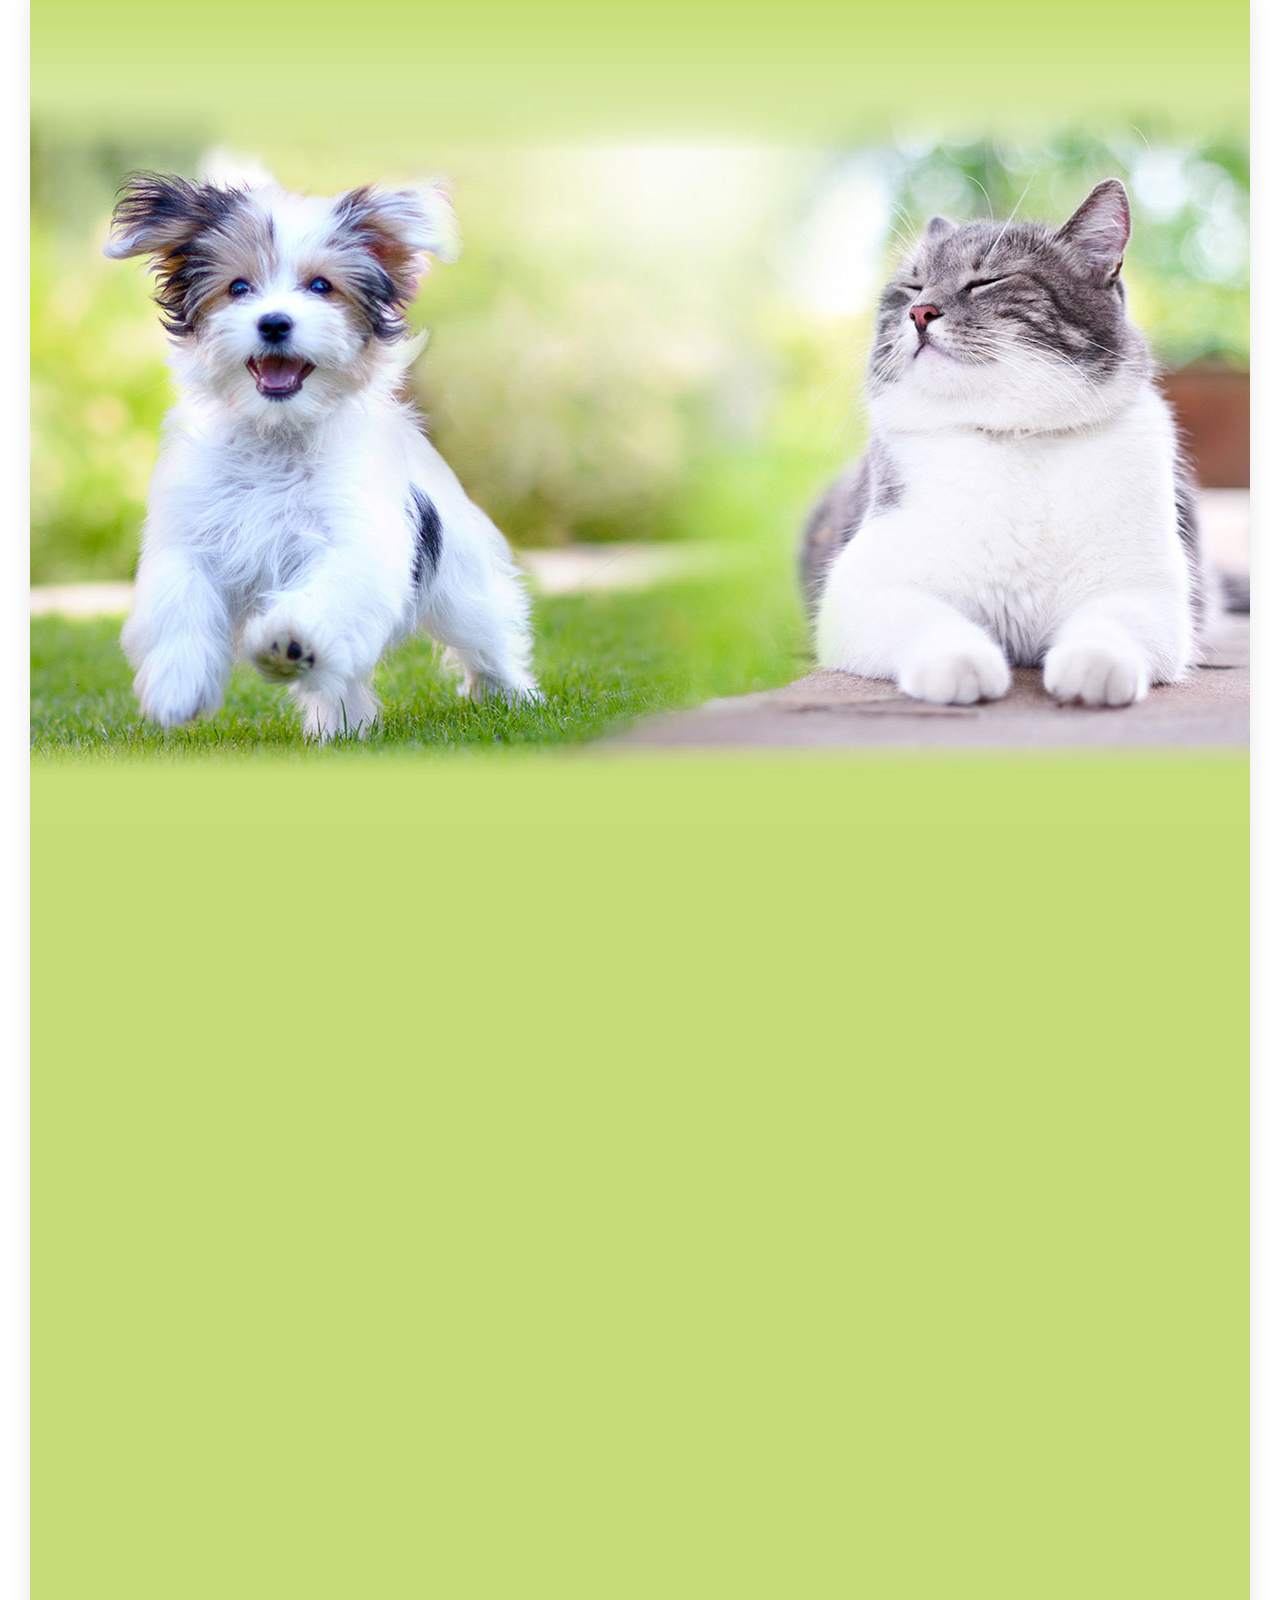
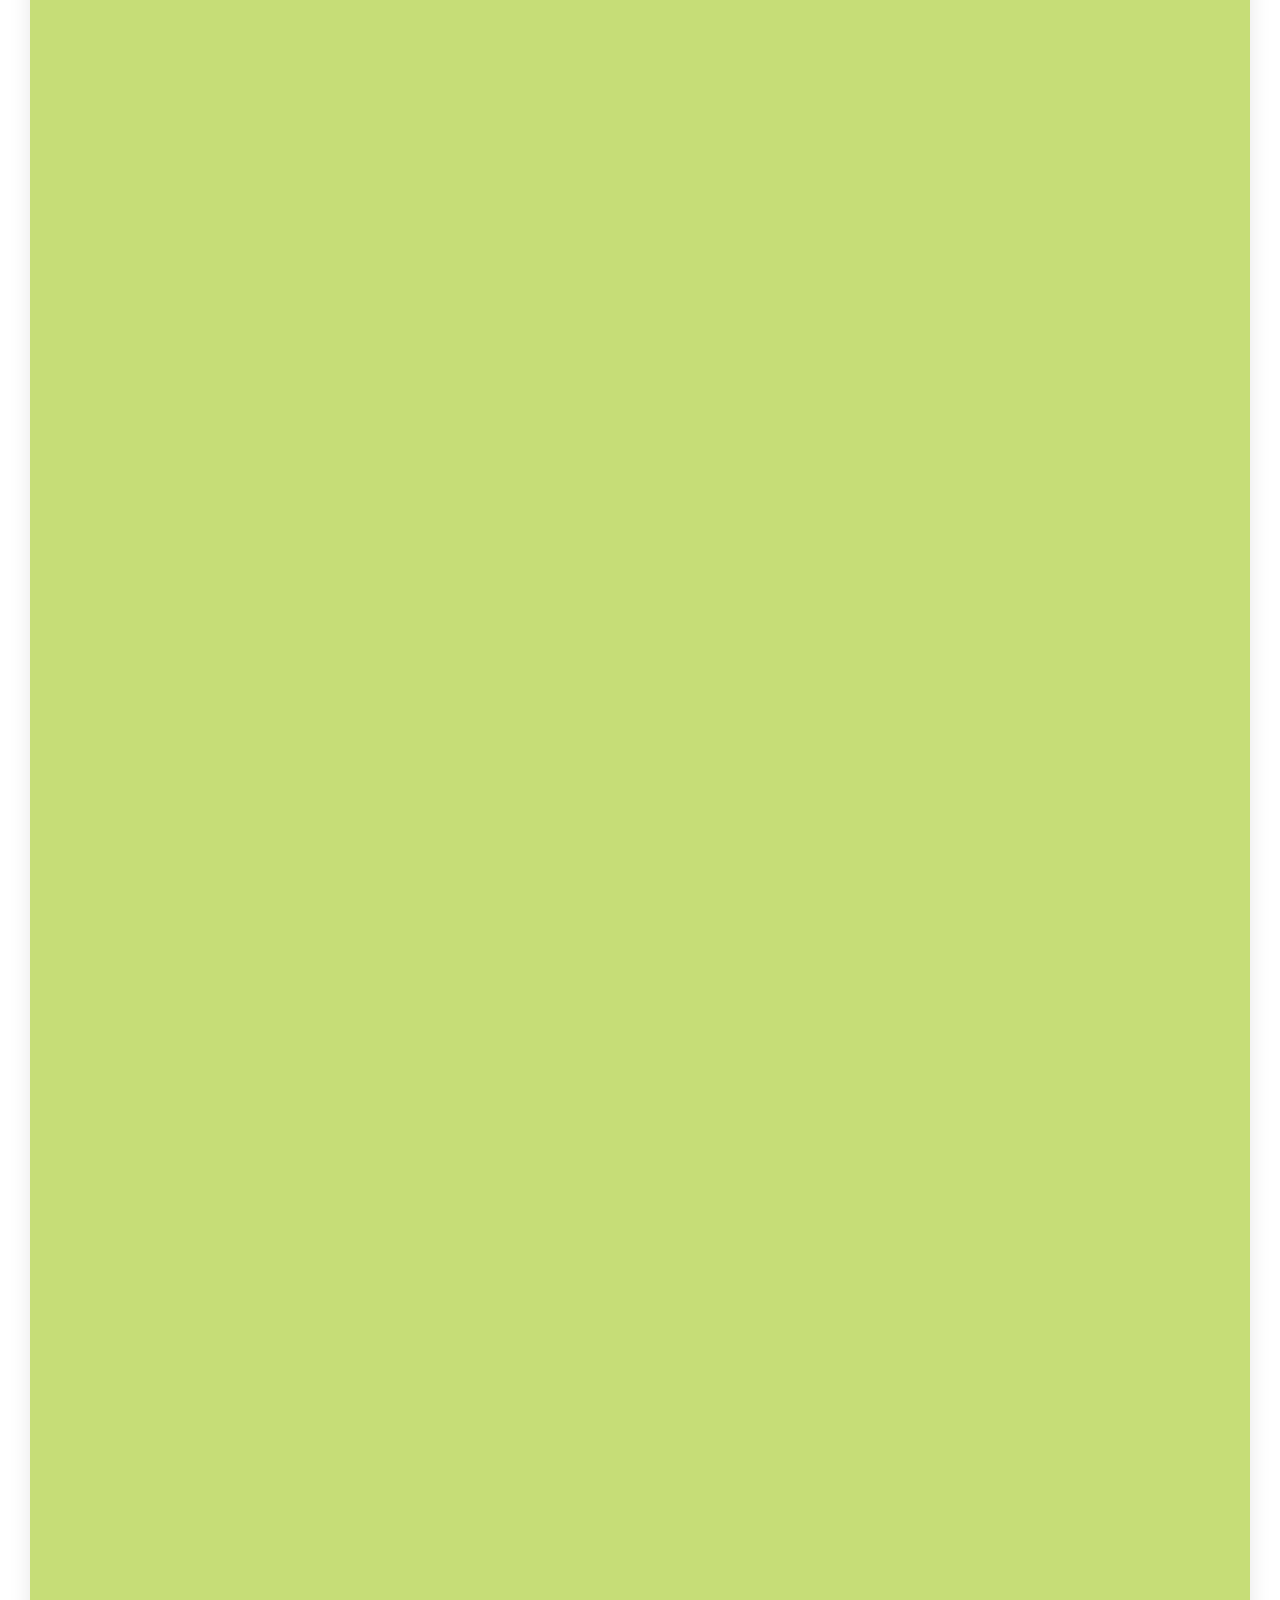
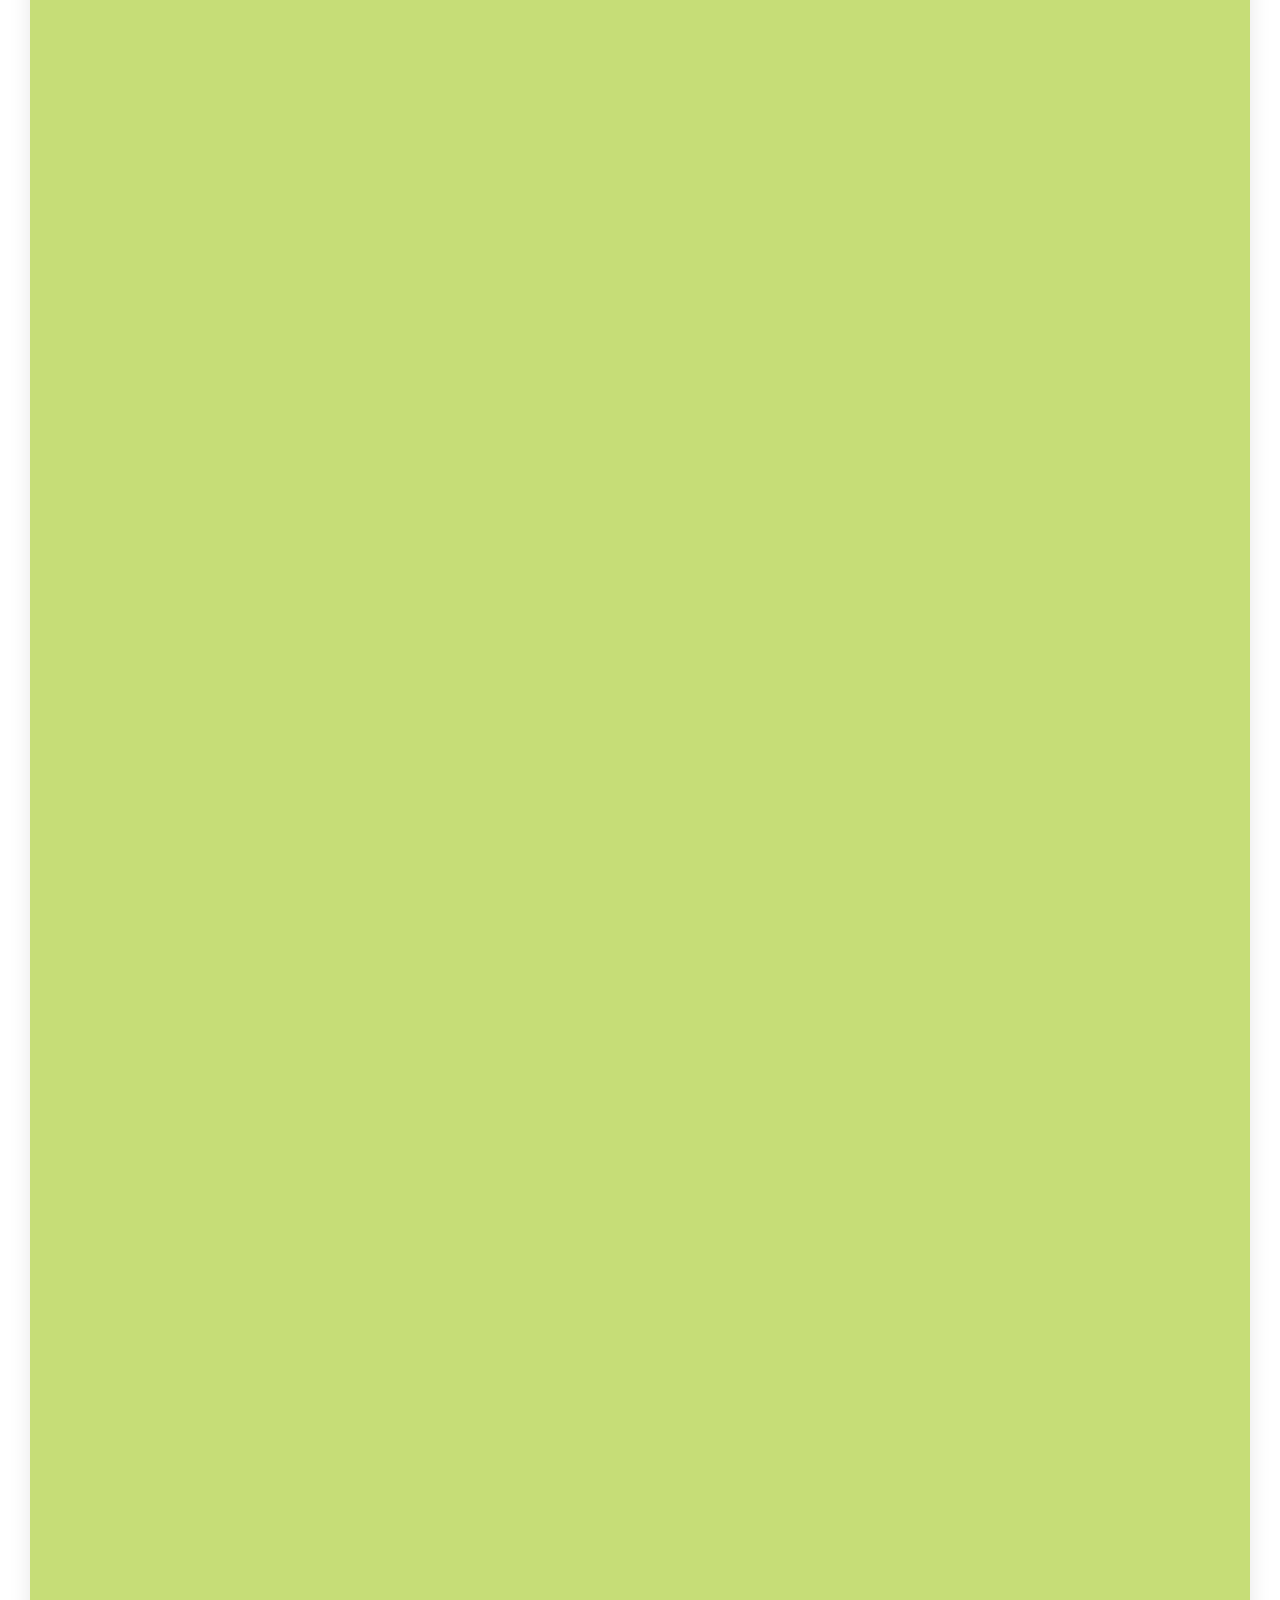
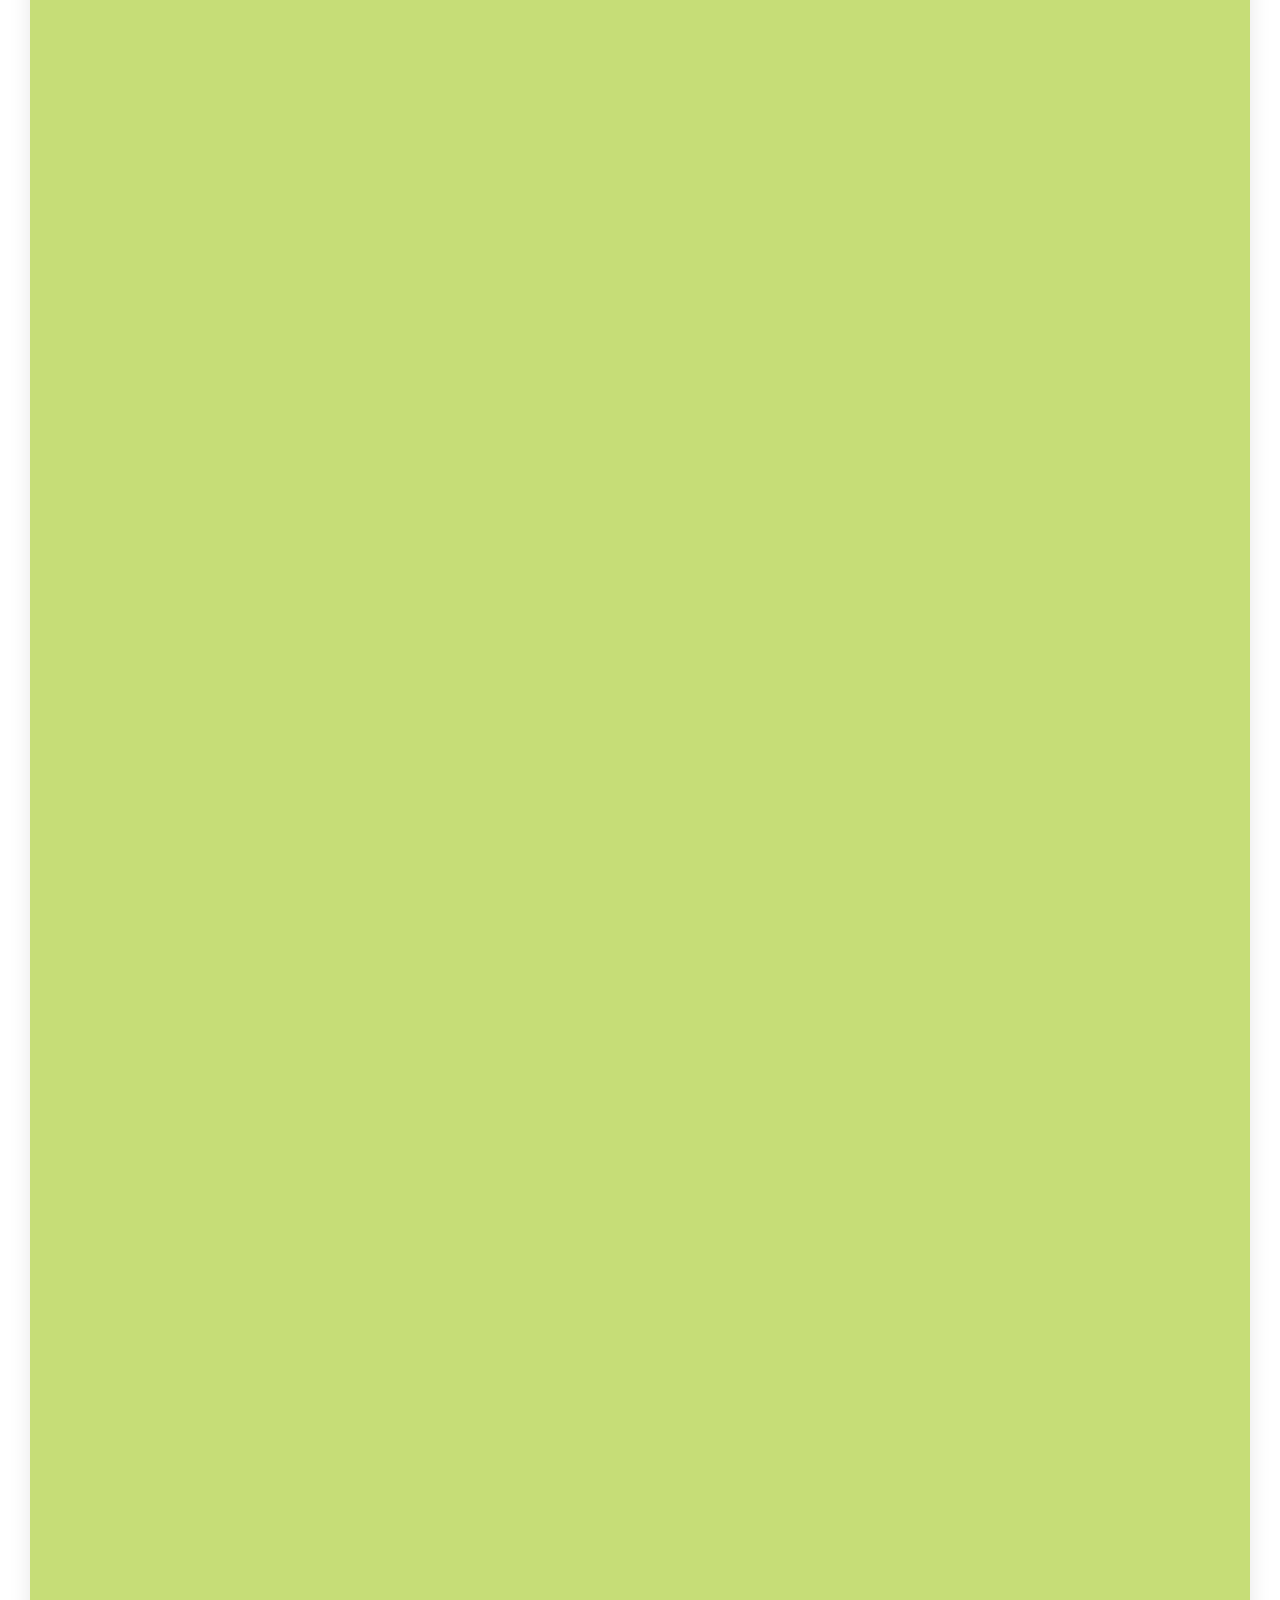
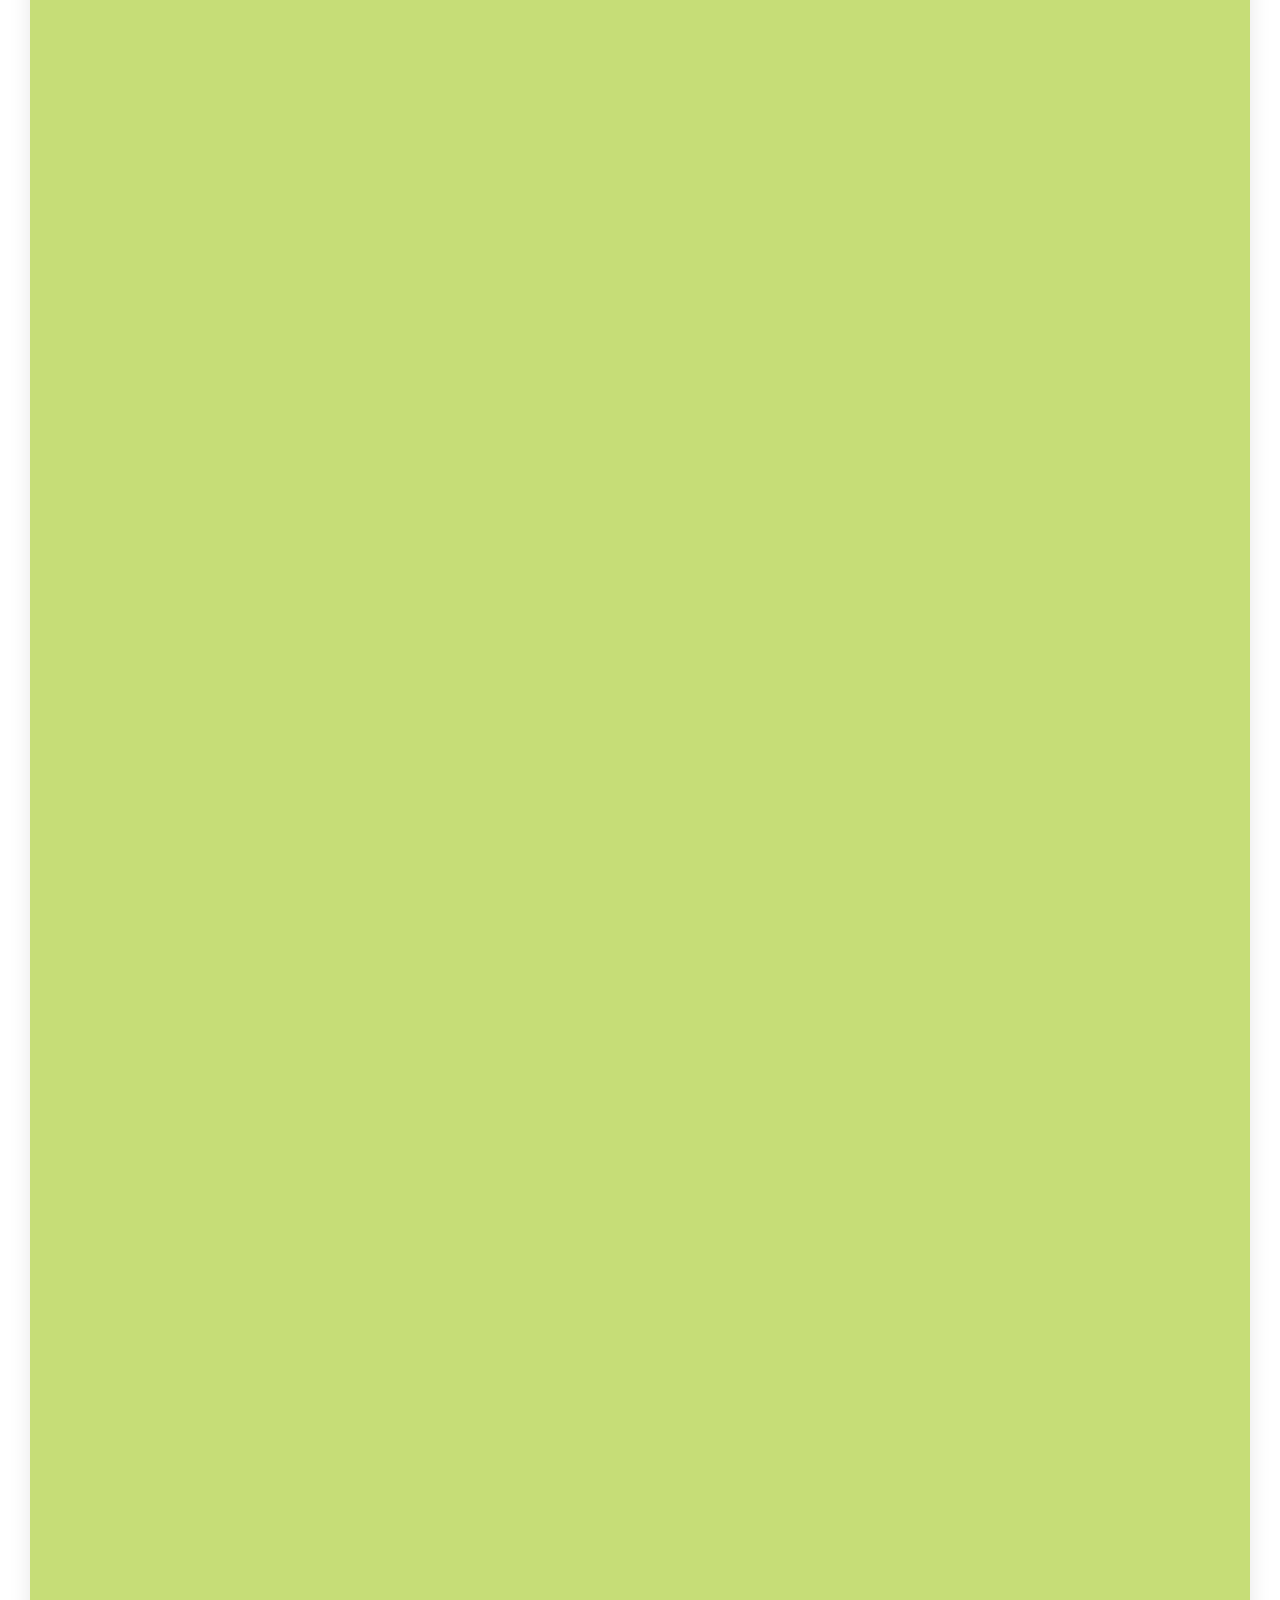
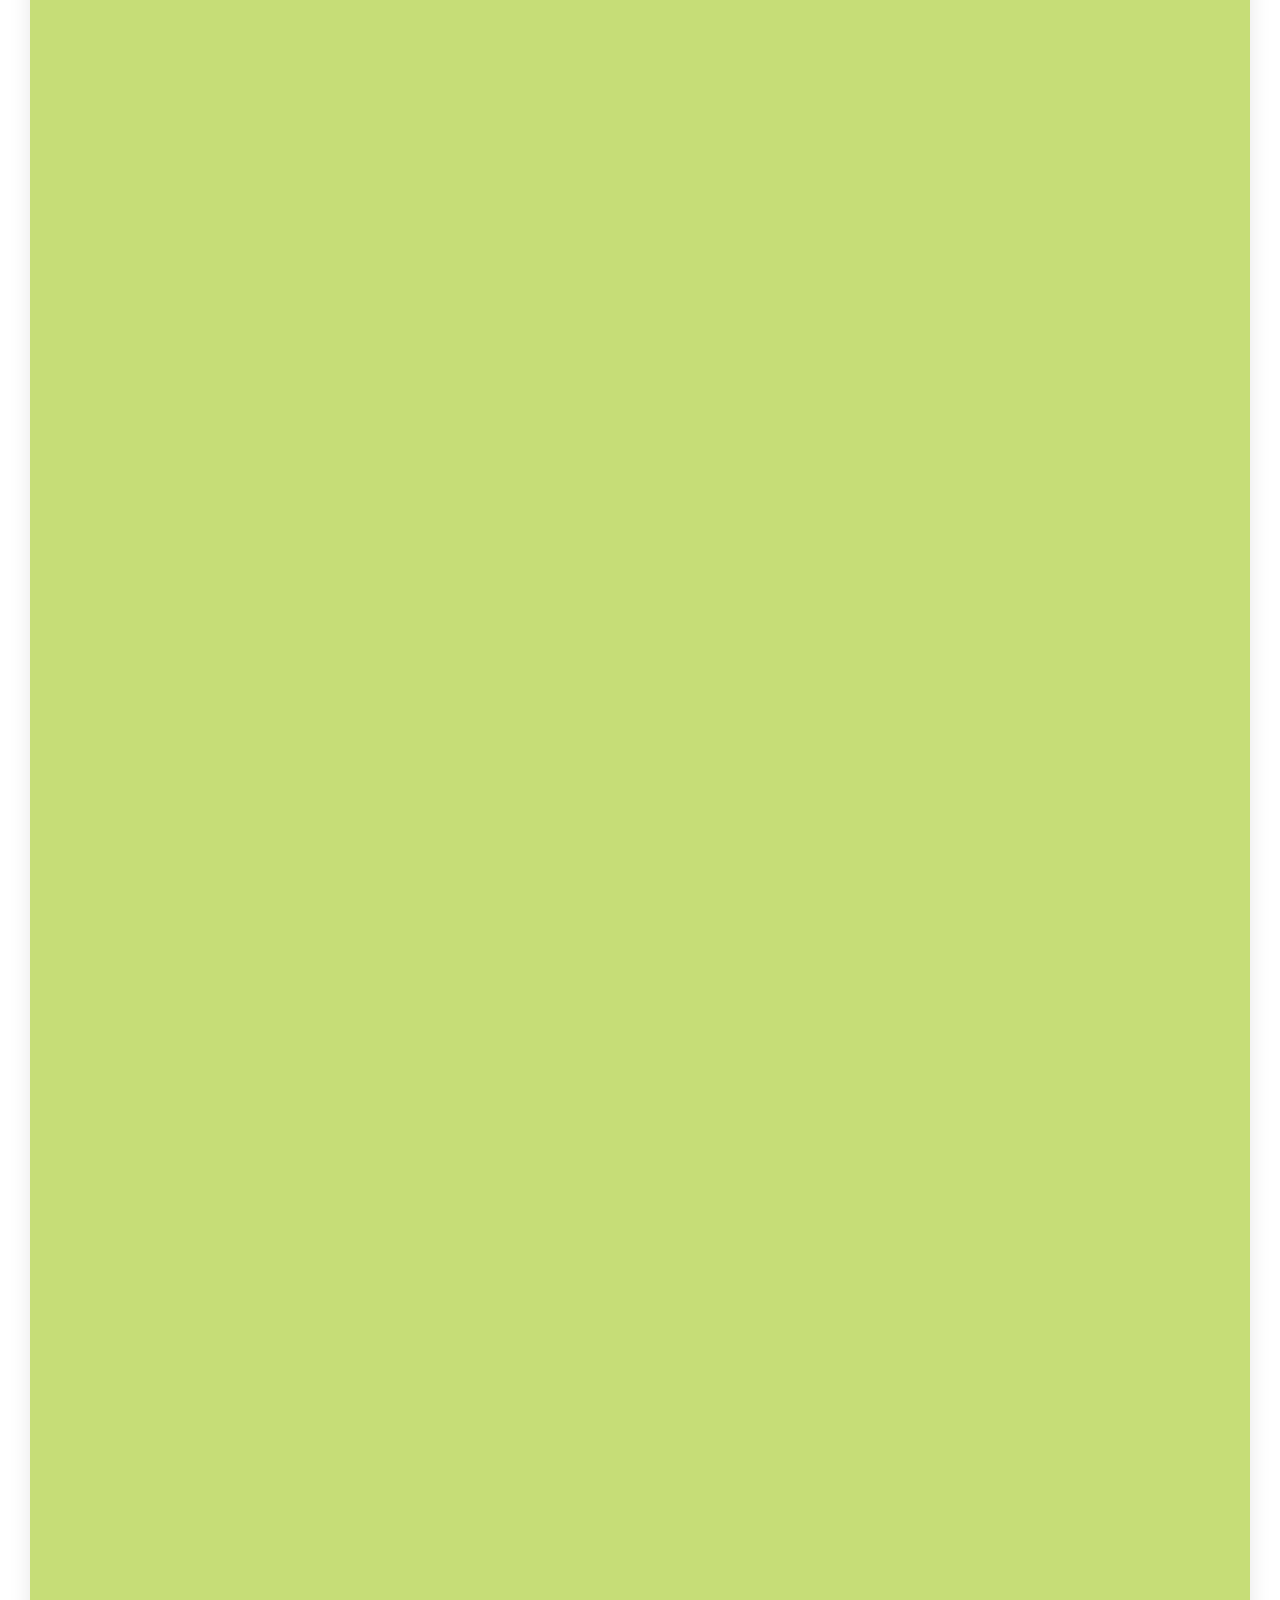
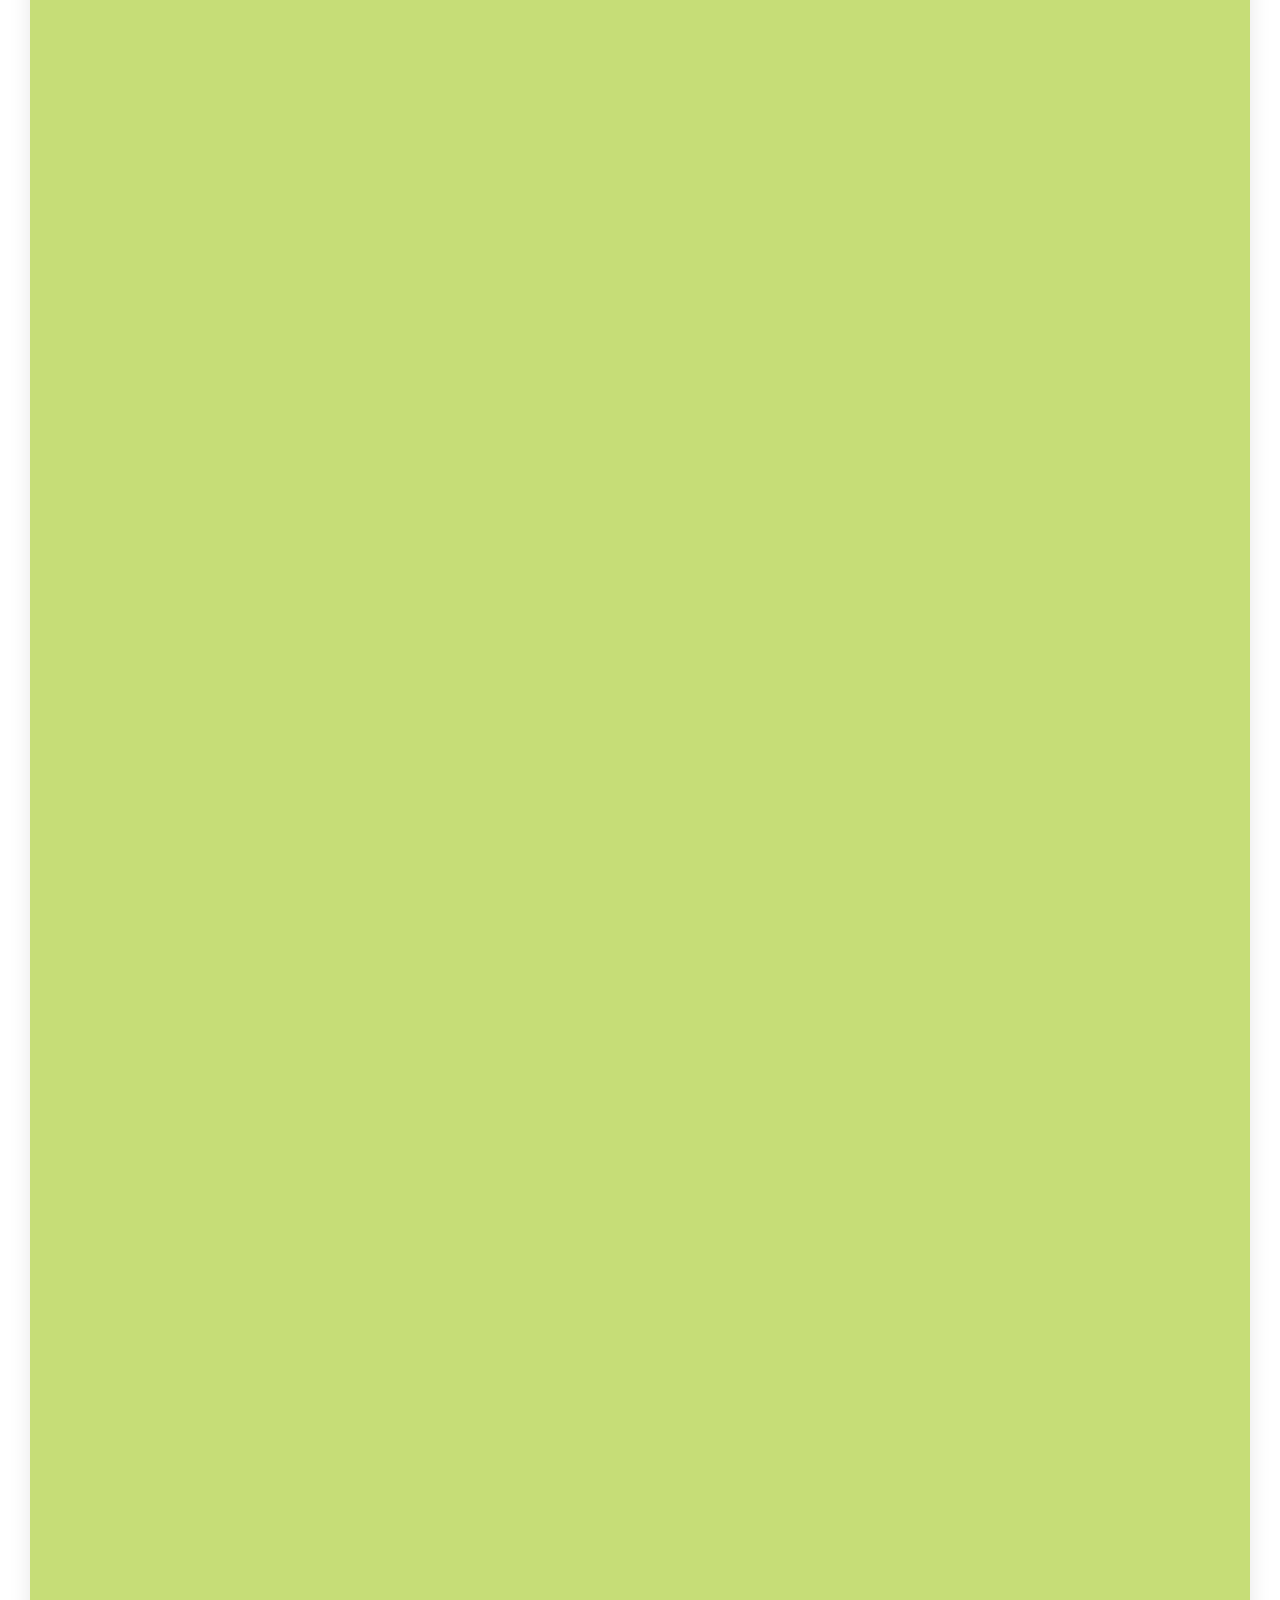
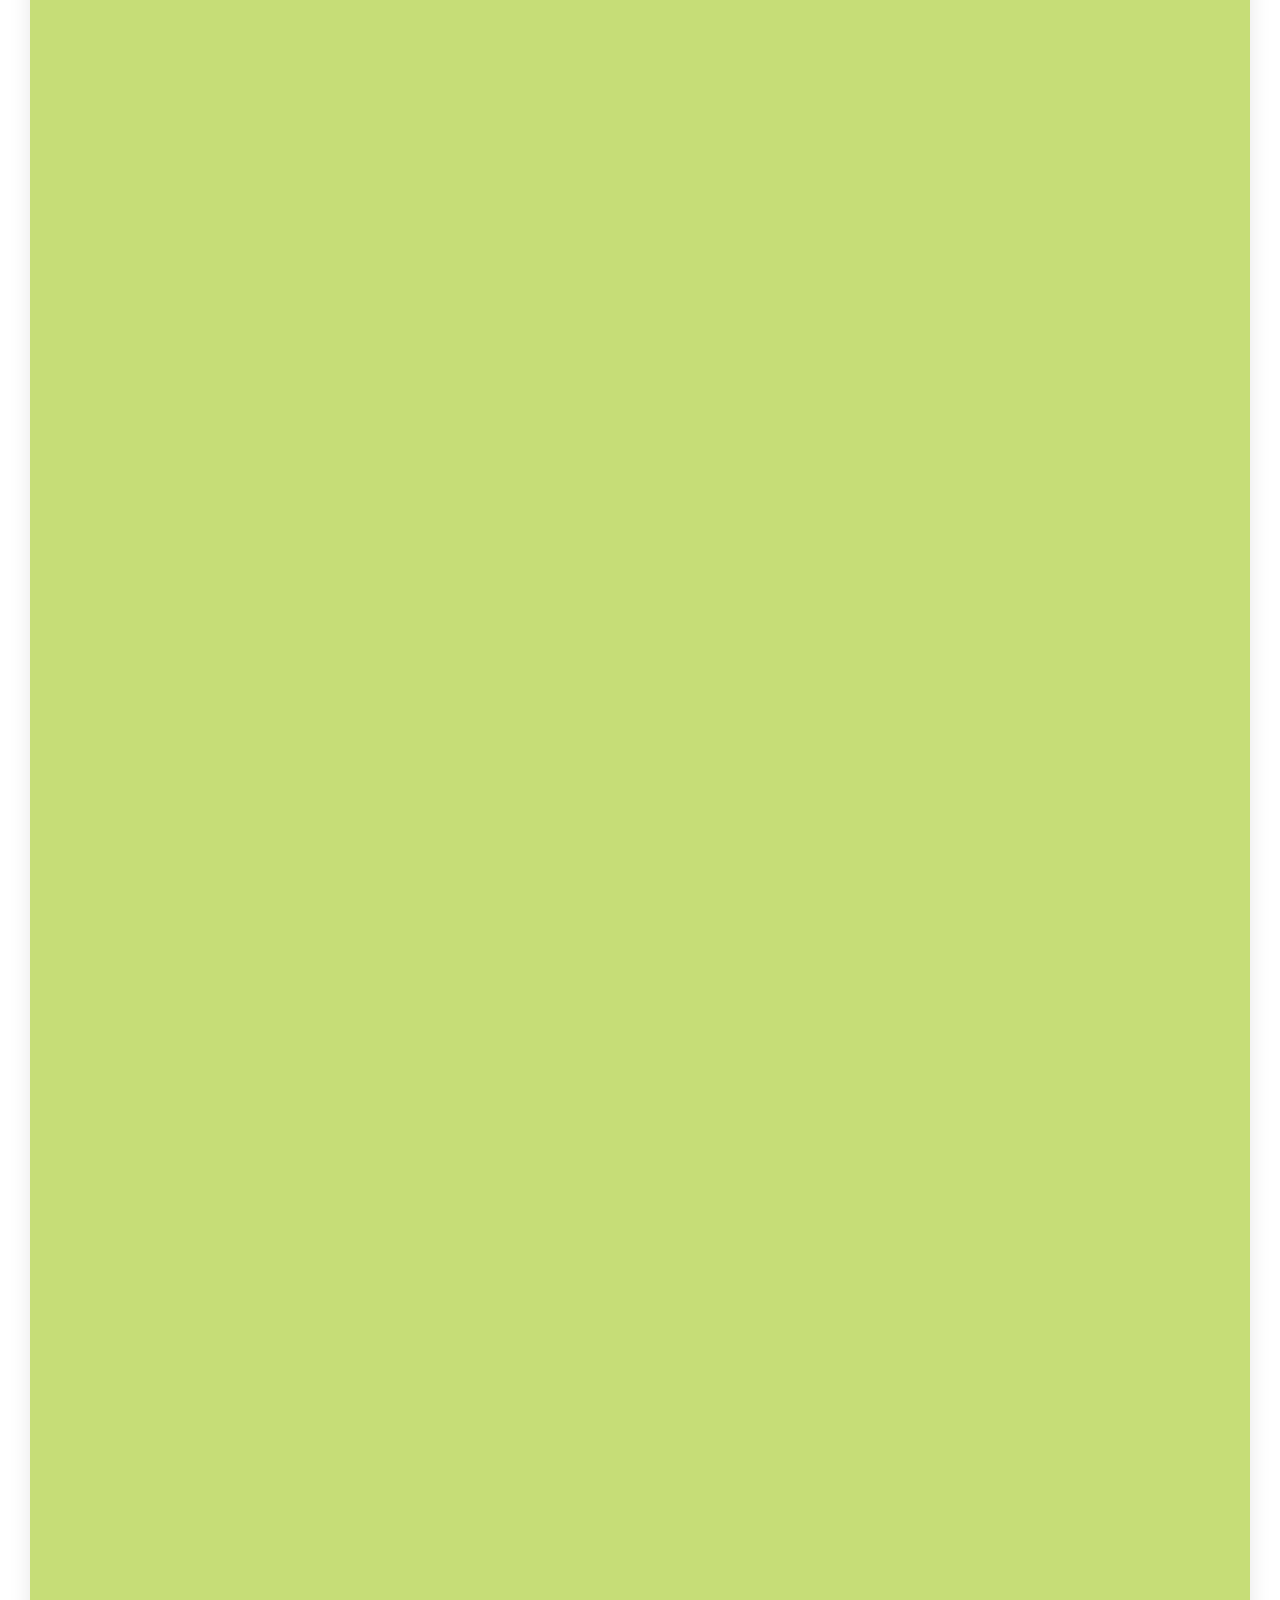
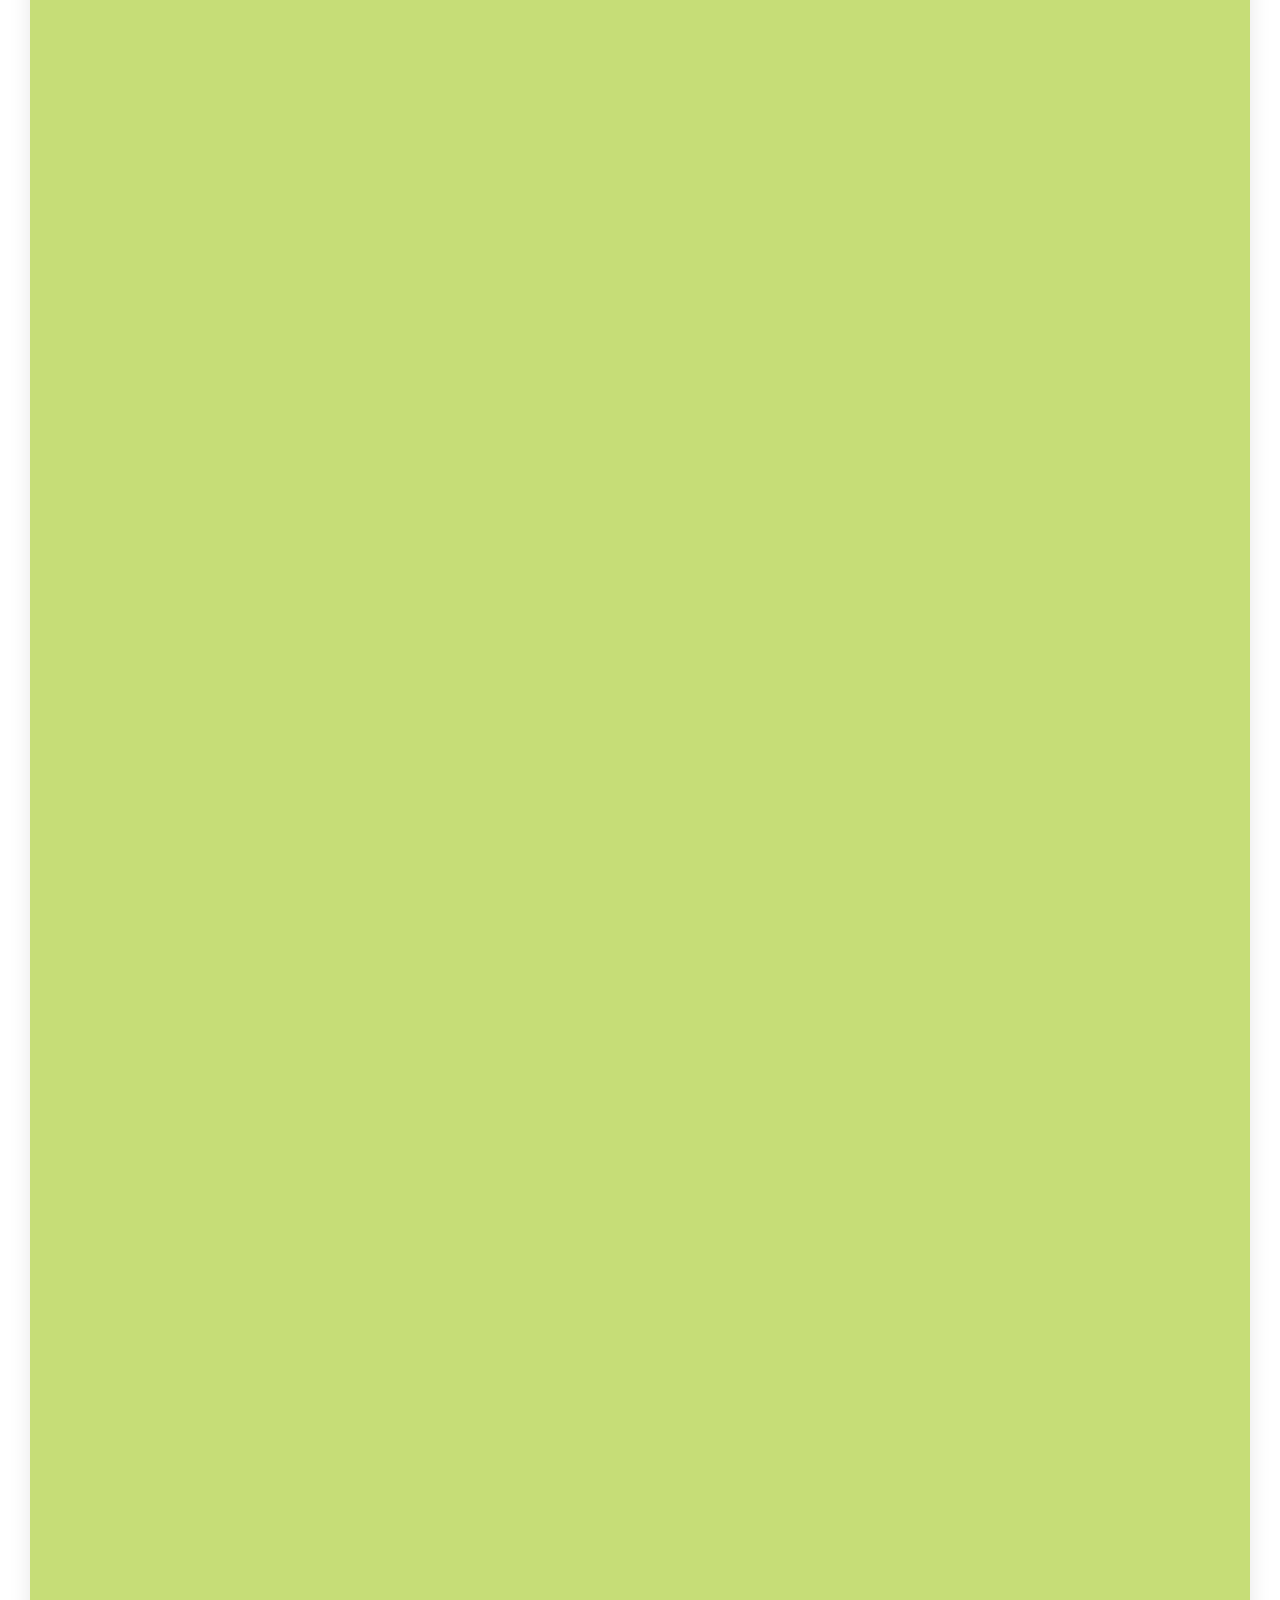
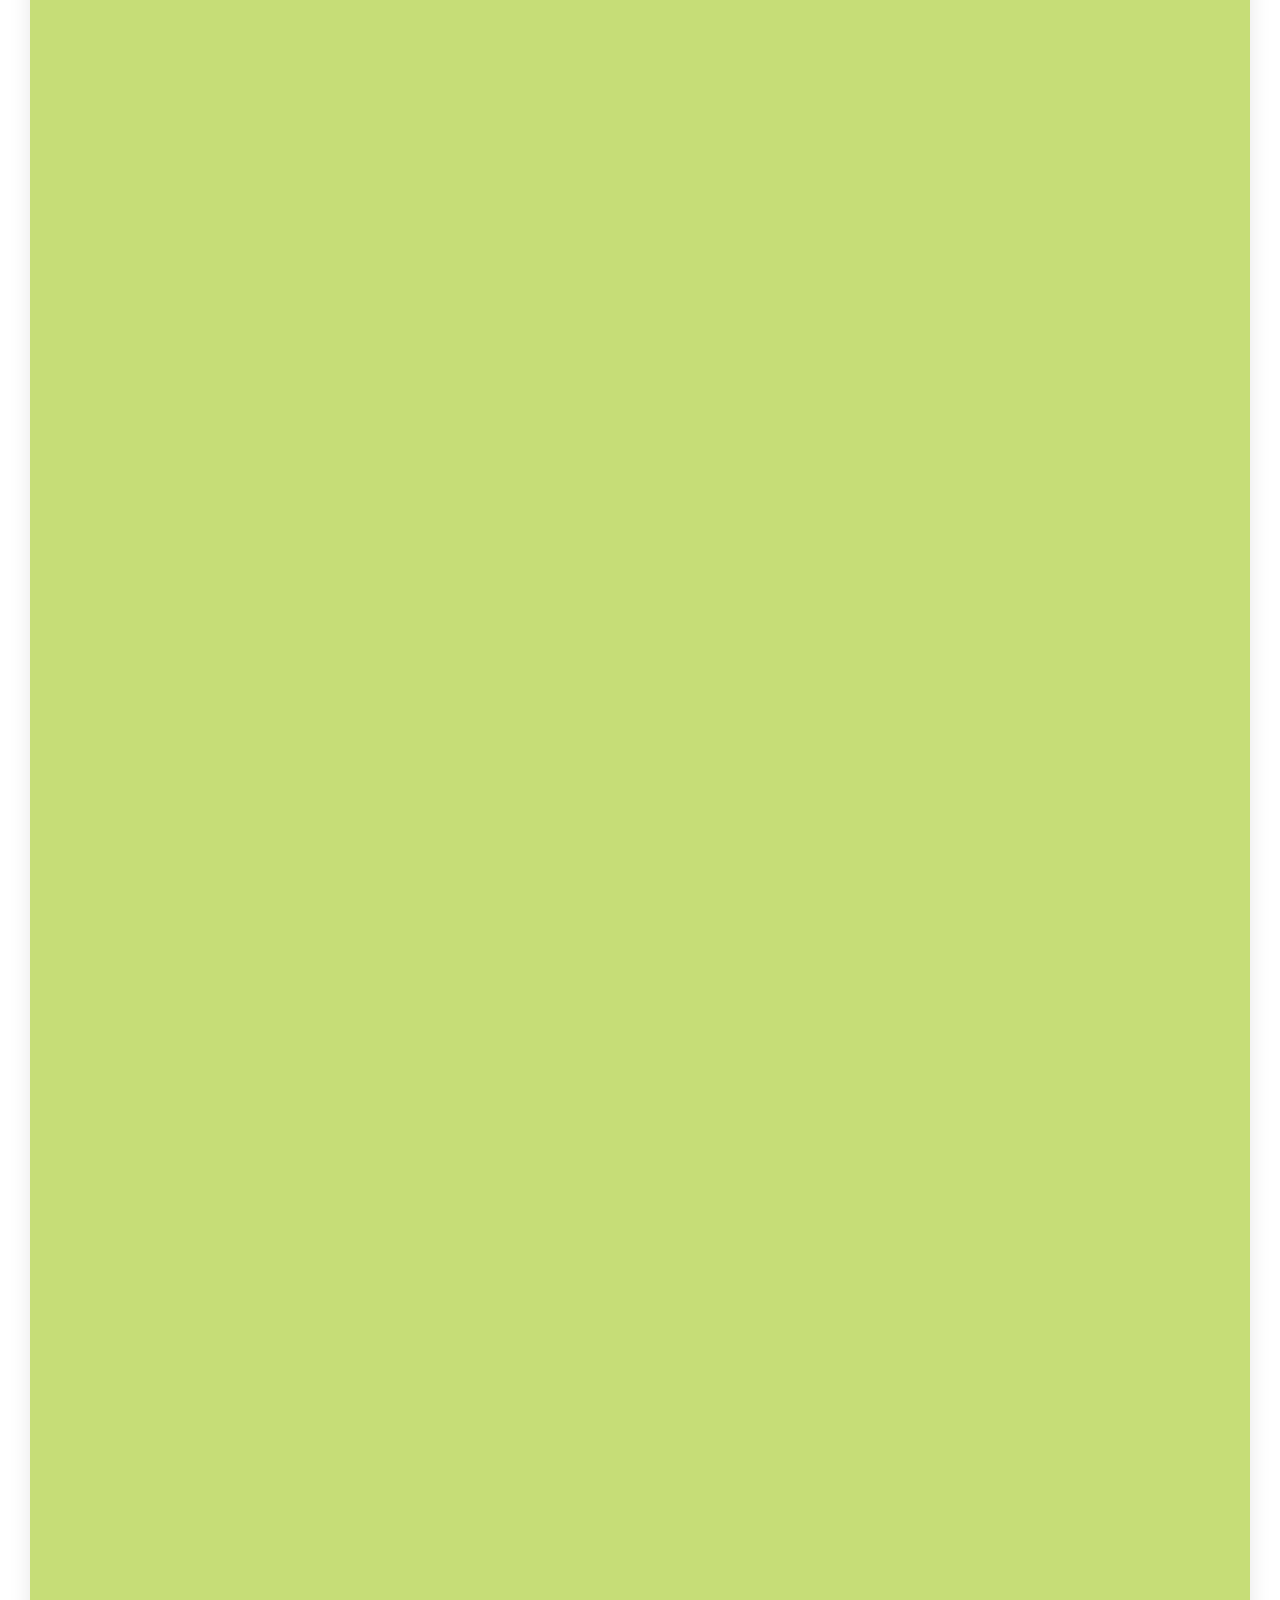
==== commit 73c0f45c: "Rename main.html to index.html" ====
--- a/index.html
+++ b/index.html
@@ -113,7 +113,7 @@
                             </li>
                         </ul>
                         <h4 class="spec">* 規格26cm x 40cm x 53cm</h4>
-                        <h5 class="spec detail">內含1包2L沸⽯砂/1包4片貓尿墊/1把專⽤貓鏟</h5>
+                        <h5 class="spec detail">內含1包2L沸⽯砂 /1包4片貓尿墊 /1把專⽤貓鏟</h5>
                         <a class="btn_buy" href="https://www.momoshop.com.tw/goods/GoodsDetail.jsp?i_code=7947833&Area=search&mdiv=403&oid=1_2&cid=index&kw=%E6%B8%85%E6%96%B0%E6%B6%88%E8%87%AD" target="_blank"><span>我要選購</span></a>
                     </div>
                 </div>
@@ -200,7 +200,7 @@
                             </li>
                         </ul>
                         <h4 class="spec">* 規格16cm x 43cm x 33cm</h4>
-                        <h5 class="spec detail">內含1包1.5L沸⽯砂/1包4片貓尿墊/1把專⽤貓鏟</h5>
+                        <h5 class="spec detail">內含1包1.5L沸⽯砂/1包4片貓尿墊<br class="rwd_br">/1把專⽤貓鏟</h5>
                         <a class="btn_buy" href="https://www.momoshop.com.tw/goods/GoodsDetail.jsp?i_code=7947834&Area=search&mdiv=403&oid=1_13&cid=index&kw=%E6%B8%85%E6%96%B0%E6%B6%88%E8%87%AD" target="_blank"><span>我要選購</span></a>
                     </div>
                 </div>
--- a/images/style.css
+++ b/images/style.css
@@ -830,7 +830,9 @@
   ul.nav_box li .dropdown_menu {
     padding: 0 3%;
     padding-top: 4%;
-    border-radius: 0 0 6px 6px; }
+    border-radius: 0 0 6px 6px;
+    max-width: 60%;
+    left: 17%; }
     ul.nav_box li .dropdown_menu li {
       margin: 0; }
 
@@ -871,10 +873,16 @@
     width: 12%;
     height: auto;
     padding-bottom: 12%;
-    top: -5%; }
+    top: 0;
+    left: -6%;
+    transform: translateY(-22%); }
 
   .QA_frame_box .content05_box .qa_toggle input:checked ~ .a_box {
-    margin-top: 5%; }
+    margin: 7% 10%; }
+
+  .QA_frame_box .content05_box {
+    padding-bottom: 10%;
+    margin-bottom: 6%; }
 
   #Top_btn {
     width: 36px;
